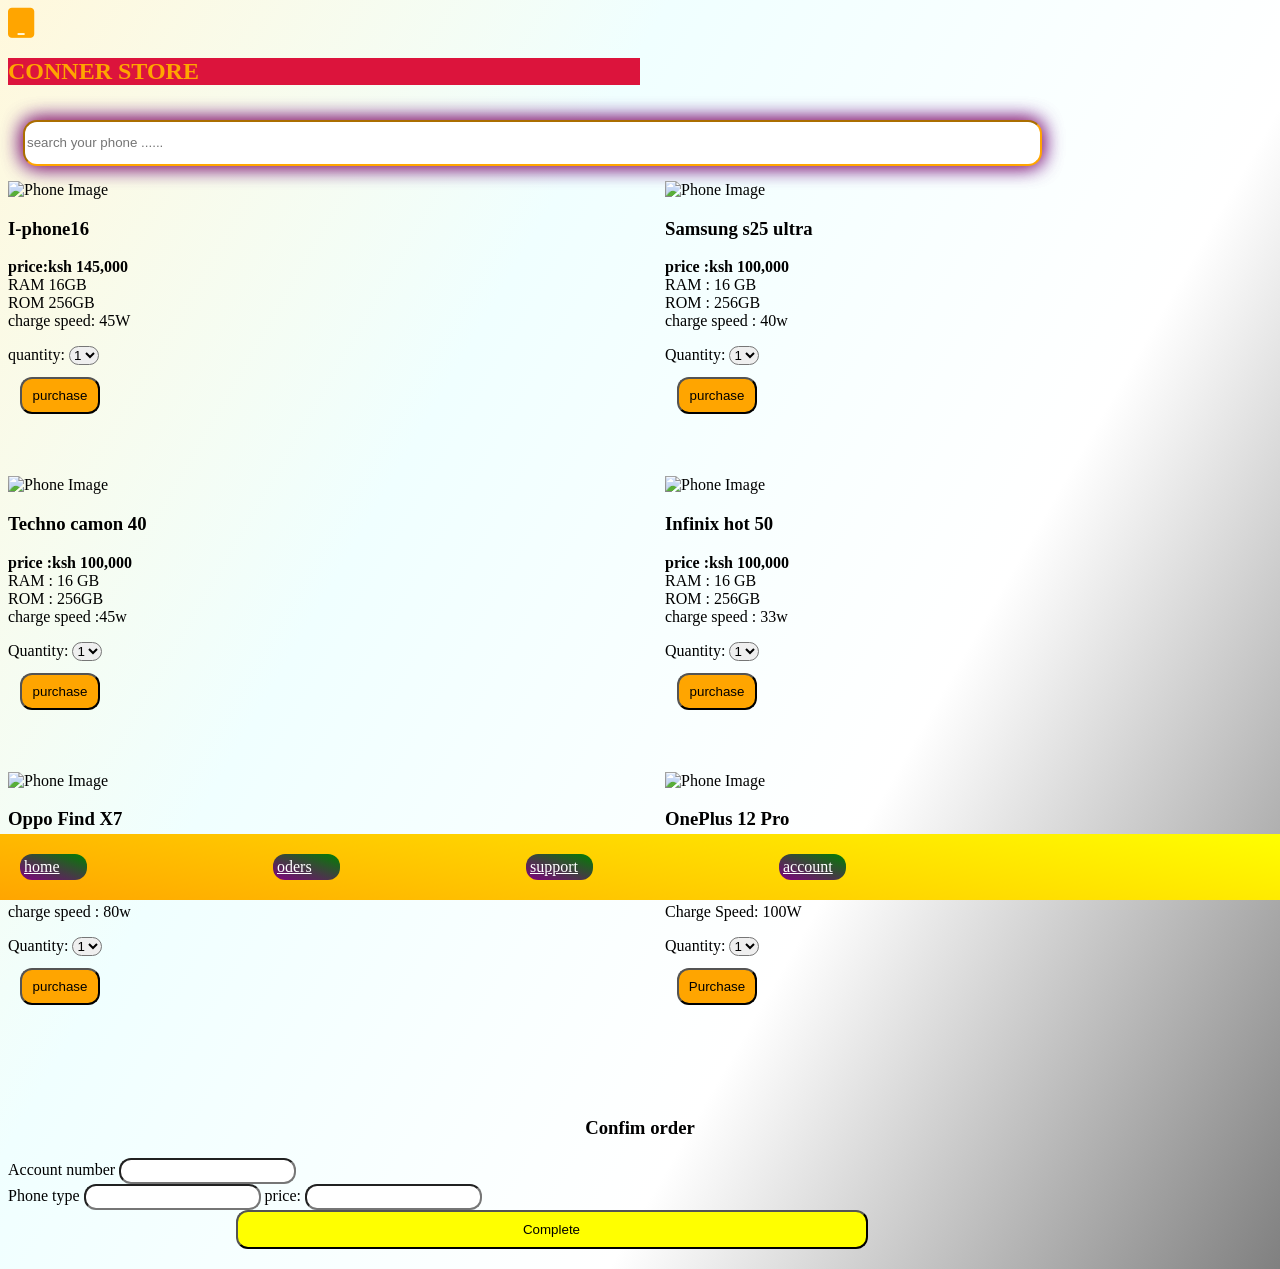
==== index.html @ 5c9e72a5 "Rename commercial.html to index.html" ====
<!DOCTYPE html>

<html>
<head>
  <title>commercial</title>
  <meta http-equiv="CONTENT-TYPE" content="text/html; charset=UTF-8">
  <title>Hello, World!</title>
  <link rel="stylesheet" href="commercial.css">
  <link rel="stylesheet" href="https://cdnjs.cloudflare.com/ajax/libs/font-awesome/6.4.0/css/all.min.css">
  

<body>
  <nav>
    <li class="navigation">
      <a class="nav-item" href="commercial.html">home</a>
      <a class="nav-item" href="oders.html">oders</a>
      <a class="nav-item" href="support.html">support</a>
      <a class="nav-item" href="account.html">account</a>
    </li>
  </nav>
  
  <i class="fas fa-tablet "></i>
  <h2 id="tittle">CONNER STORE</h2>
    
</head>
  <input type="text" id="search" onkeyup="searchphone()" placeholder="search your phone ......">
  <p id="noresults"> no results founds ...</p>
  <main>
    <div id="iphone" class="phone-card">
    <img src="https://gallery.yopriceville.com/var/resizes/Free-Clipart-Pictures/Hi-Tech-PNG/Black_Phone_Transparent_PNG_Clip_Art_Image.png?m=1629832419"
     alt="Phone Image"
     width="50">
      <h3>I-phone16</h3>
      <p><b>price:ksh 145,000</b>
        <br>
        RAM 16GB
        <br>
        ROM 256GB
        <br>
        charge speed: 45W
        <br>
      </p>
      <label for="iphone"> quantity:
        <select onchange="updatetotal()">
          <option value="1">1</option>
          <option value="1">2</option>
          <option value="3"> 3</option>
        </select>
      </label>
      <br>
        
      <button id="iphonebtn" onclick="buy('iphone')"> purchase</button>
    </div>
    <div id="samsung" class="phone-card">
      <img src="https://gallery.yopriceville.com/var/resizes/Free-Clipart-Pictures/Hi-Tech-PNG/Black_Phone_Transparent_PNG_Clip_Art_Image.png?m=1629832419"
     alt="Phone Image"
     width="50">
      <p>
        <h3>
        Samsung s25 ultra
          </h3>
        <b>price :ksh 100,000</b>
        <br>
        RAM : 16 GB 
        <br>
        ROM : 256GB 
        <br>
        charge speed : 40w
      </p>
      <label for="samsung"> Quantity:
      <select onchange="updatetotal()"> 
        <option value="1">1</option>
        <option value="2">2</option>
        <option value="3">3</option>
      </select>
      </label>
      <br>
      <button id="samsungbtn" onclick="buy('samsung')">purchase</button>
    </div>
    
    <div id="tecno" class="phone-card">
      <img src="https://gallery.yopriceville.com/var/resizes/Free-Clipart-Pictures/Hi-Tech-PNG/Black_Phone_Transparent_PNG_Clip_Art_Image.png?m=1629832419"
     alt="Phone Image"
     width="50">
      <p>
        <h3>
        Techno camon 40
          </h3>
        <b>price :ksh 100,000</b>
        <br>
        RAM : 16 GB 
        <br>
        ROM : 256GB 
        <br>
        charge speed :45w
      </p>
      <label for="tecno"> Quantity:
      <select onchange="updatetotal()"> 
        <option value="1">1</option>
        <option value="2">2</option>
        <option value="3">3</option>
      </select>
      </label>
      <br>
      <button id="tecnobtn" onclick="buy('techno')">purchase</button>
    </div>
    
    <div id="infinix" class="phone-card">
      <img src="https://gallery.yopriceville.com/var/resizes/Free-Clipart-Pictures/Hi-Tech-PNG/Black_Phone_Transparent_PNG_Clip_Art_Image.png?m=1629832419"
     alt="Phone Image"
     width="50">
      <p>
        <h3>
        Infinix hot 50
          </h3>
        <b>price :ksh 100,000</b>
        <br>
        RAM : 16 GB 
        <br>
        ROM : 256GB 
        <br>
        charge speed : 33w
      </p>
      <label for="infinix"> Quantity:
      <select onchange="updatetotal()"> 
        <option value="1">1</option>
        <option value="2">2</option>
        <option value="3">3</option>
      </select>
      </label>
      <br>
      <button id="infinixbtn" onclick="buy('ifinix')">purchase</button>
     </div>
      <div id="oppo" class="phone-card">
        
  <img src="https://gallery.yopriceville.com/var/resizes/Free-Clipart-Pictures/Hi-Tech-PNG/Black_Phone_Transparent_PNG_Clip_Art_Image.png?m=1629832419"
   alt="Phone Image" width="50">
  <p>
    <h3>Oppo Find X7</h3>
    <b>price :ksh 80,000</b><br>
    RAM : 12 GB <br>
    ROM : 256GB <br>
    charge speed : 80w
  </p>
  <label for="oppo"> Quantity:
    <select onchange="updatetotal()"> 
      <option value="1">1</option>
      <option value="2">2</option>
      <option value="3">3</option>
    </select>
  </label>
  <br>
  <button id="oppobtn" onclick="buy('oppo')">purchase</button>

    </div>
    <div id="oneplus" class="phone-card">
  <img src="https://gallery.yopriceville.com/var/resizes/Free-Clipart-Pictures/Hi-Tech-PNG/Black_Phone_Transparent_PNG_Clip_Art_Image.png?m=1629832419"
   alt="Phone Image" width="50">
  <h3>OnePlus 12 Pro</h3>
  <p>
    <b>Price: Ksh 95,000</b><br>
    RAM: 16GB <br>
    ROM: 512GB <br>
    Charge Speed: 100W
  </p>
  <label for="oneplus">Quantity:
    <select onchange="updatetotal()"> 
      <option value="1">1</option>
      <option value="2">2</option>
      <option value="3">3</option>
    </select>
  </label>
  <br>
  <button id="oneplusbtn" onclick="buy('oneplus')">Purchase</button>
</div>
  </main>
  <form  id="oder-form"  onsubmit="return validateform(event)" action="#" method="POST">
    
    <button id="cancel" onclick="closeform()">x</button>
    <h3 id="paymthd"> Payment method</h3>
    <label for="formphone"> 
      <p id="formphone"> </p>
      
    </label>   
    <label for="formprice"> 
      <p id="formprice"></p>
    </label>    
      <label> 
        Choose payment method :
        <select id="bankoptn">
          <option value="kcb"> KCB bank</option>
          <option value="Equity"> Equity Bank</option>
          <option value="mpesa"> Mpesa</option>
        </select>
      </label>
    <br>
    <label >Enter account/phone number :
      <input id="number" type="number" name="accnumber"minlength="10" placeholder="acc/phone number">
      <br>
      <button type="submit" onclick="cost()" id="pay" value="complete pay" > complete pay 
        </button>
    </label>
    </form>
  
  <div id="con8f"> 
    <h3 id="cmd"> Confim order </h3>
    <label for="conf-number"> Account number 
    <input type="number" id="conf-number" readonly="">
      </label>
    <br>
    <label for="phone-type" >Phone type
      <input type="text" id="phone-type" readonly="">
      
    </label>
    <label for="conf-price"> price:
      <input type="number" id="phone-price" readonly=""> 
    </label>
    <button type="submit" id="conf-purchase" onclick="submitpay()">
      Complete 
    </button>
  </div>
</body>
<script src="commercial.js"></script>
</html>
---- commercial.css ----
nav{
  background: linear-gradient(190deg,yellow, orange) ;
  padding: 20px;
  position : fixed;
  bottom: 0;
  right: 0;
  left: 0;
   
  
}
body {
  background: linear-gradient(300deg,grey, white, azure, cornsilk);
}
.navigation {
  display: flex;
  gap: 15%;
}
.nav-item {
  background: linear-gradient(200deg,green, purple);
  padding: 4px;
  width: 59px;
  border-radius: 12px;
  color: white;
}
#tittle {
  align-text : center;
  color:orange;
  background-color: crimson;
  width : 50%;
}
.fa-tablet {
  color: orange;
  font-size: 30px;
  text-align: center;
}
#iphonebtn, #samsungbtn, #tecnobtn, #infinixbtn,
 #oppobtn, #oneplusbtn{
  background-color: orange;
  width: 80px;
  padding: 9px;
  border-radius: 12px;
  margin: 12px;
}
main {
  display: grid;
  grid-template-columns: repeat(2, 2fr);
  gap: 50px;
  margin-bottom: 100px;
}
#search {
  width : 80%;
  margin: 15px;
  border-radius: 14px;
  position : static;
  top: 1;
  right: 1;
  height:  40px;
  border-color: orange;
  box-shadow: 0 0 20px rgba(200, 0, 0, 0.8),
  0 0 20px rgba(0, 0 ,300, 0.8);
  
}
#noresults {
  color: red;
  display: none;
}
#oder-form {
  background : rgba(255,200,50,0.9);
  display: flex;
  flex-direction: row ;
  width: 60%;
  height: 50%;
  padding: 40px ;
  margin-left: 6%; margin-right: 1%;
  margin-top: 20px;
  display:  none;
  border-radius: 16px;
  align-items: center;
  justify-content: center;
  color: fuchsia;
  
  margin-bottom: auto;
  position: fixed;
  top: 0; left: 0;
  box-shadow: 0 0 15px rgba(225, 0, 0, 0.8),
  0 0 30px rgba(0, 0, 225, 0.8);
}
  .showform {
    
  display:  block;
  animation:  neonswing 0.5s ease forwards ;
  }
@keyframes neonswing {
  0% {
    opacity: 0;
    transform: translateY(-90px) rotate(-9deg) scale(0.95);
  }
  25% {
    opacity: 0.7;
    transform: translateY(-40px) rotate(6deg) scale(1.02);
  }
  50%{
    opacity: 1;
    transform: translateY(30px) rotate(12deg) scale(1.02);
    
    
  }
  70%{
    transform: translateY(-14px) rotate(-12deg) scale(0.99);
    
    
  }
  85% {
    transform: translateY(20px) rotate(11deg) scale(1.01);
    
  }
  100% {
    opacity: 1; 
    transform: translateY(0) rotate(0deg) scale(1);
    
    
  }
}

#bankoptn, select {
  border-radius: 15px;
}
#cancel {
  width: 10px;
  background-color: red;
  border: 2px solid  grey;
  text-align: center;
  position:  absolute;
  right: 0;
  top: 0;
}

#number {
  margin-left: 60px;
  border-radius: 12px;
  padding:  3%;
  
}
#pay {
  margin-left: 25%;
  margin-top: 10px;
  width: 50%;
  padding: 5px;
  color: gold;
  background: 0 0 linear-gradient(369deg, green, white);
  font-style: 12deg;
  border-radius: 13px;
  box-shadow: 0 0 15px rgba( 255, 0,0 ,0.6),
  0 0 17px rgba(255, 0,0 ,0.6);
  
}
label  {
  font-family:  serif;
}
#paymthd {
  color: white;
  font-size: 21px;
  background:  linear-gradient(190deg, blue, green);
  text-align: center;
  font-family:  times;
}
#cmd {
  text-align:  center;
}
#conf {
  margin-bottom: 100px;
  align-items:  center;
  border: solid 3px green;
  display: none;
  gap: 20px;
  background: linear-gradient(120deg, black, grey,);
  color: whitesmoke;
}
#conf-purchase {
  width: 50%;
  margin-left: 18%;
  background-color: yellow;
  border-radius: 12px;
  padding: 10px;
  margin-bottom: 12px;
}
#phone-price, #conf-number, #phone-type {
  border-radius : 12px;
  height: 20px;
}
#formprice , #formphone {
  background:  blue;
  color : white;
}
#profile-pic {
  background-color: red;
  height: 200px;
  width: 200px;
  border-radius: 50%;
}
#userbtn, #cnabout {
  background-color: yellow;
  padding: 10px;
  margin: 12px;
  border-radius: 12px;
}
textarea {
  width: 300px;
  height: 100px;
  margin: 19px;
}
#appfriends {
  display: flex;
  color:green;
  background-color: palegoldenrod;
  border-radius:  12px;
  gap: 20%;
  font-size: 25px;
  box-shadow: 0 0 20px rgba(200, 0, 0, 0.8),
  0 0 20px rgba(0, 0 ,300, 0.8);
}
#username {
  font-family: serif;
  font-size: 23px;
  
}
#wrongusername {
  background-color: skyblue;
  width: fit-content;
  margin: 0 auto;
  padding: 15px;
  display: none;
  text-align: center;
  color: red;
  position: fixed;
  top: 0; left: 50%;
  transform: translateX(-50%);
}
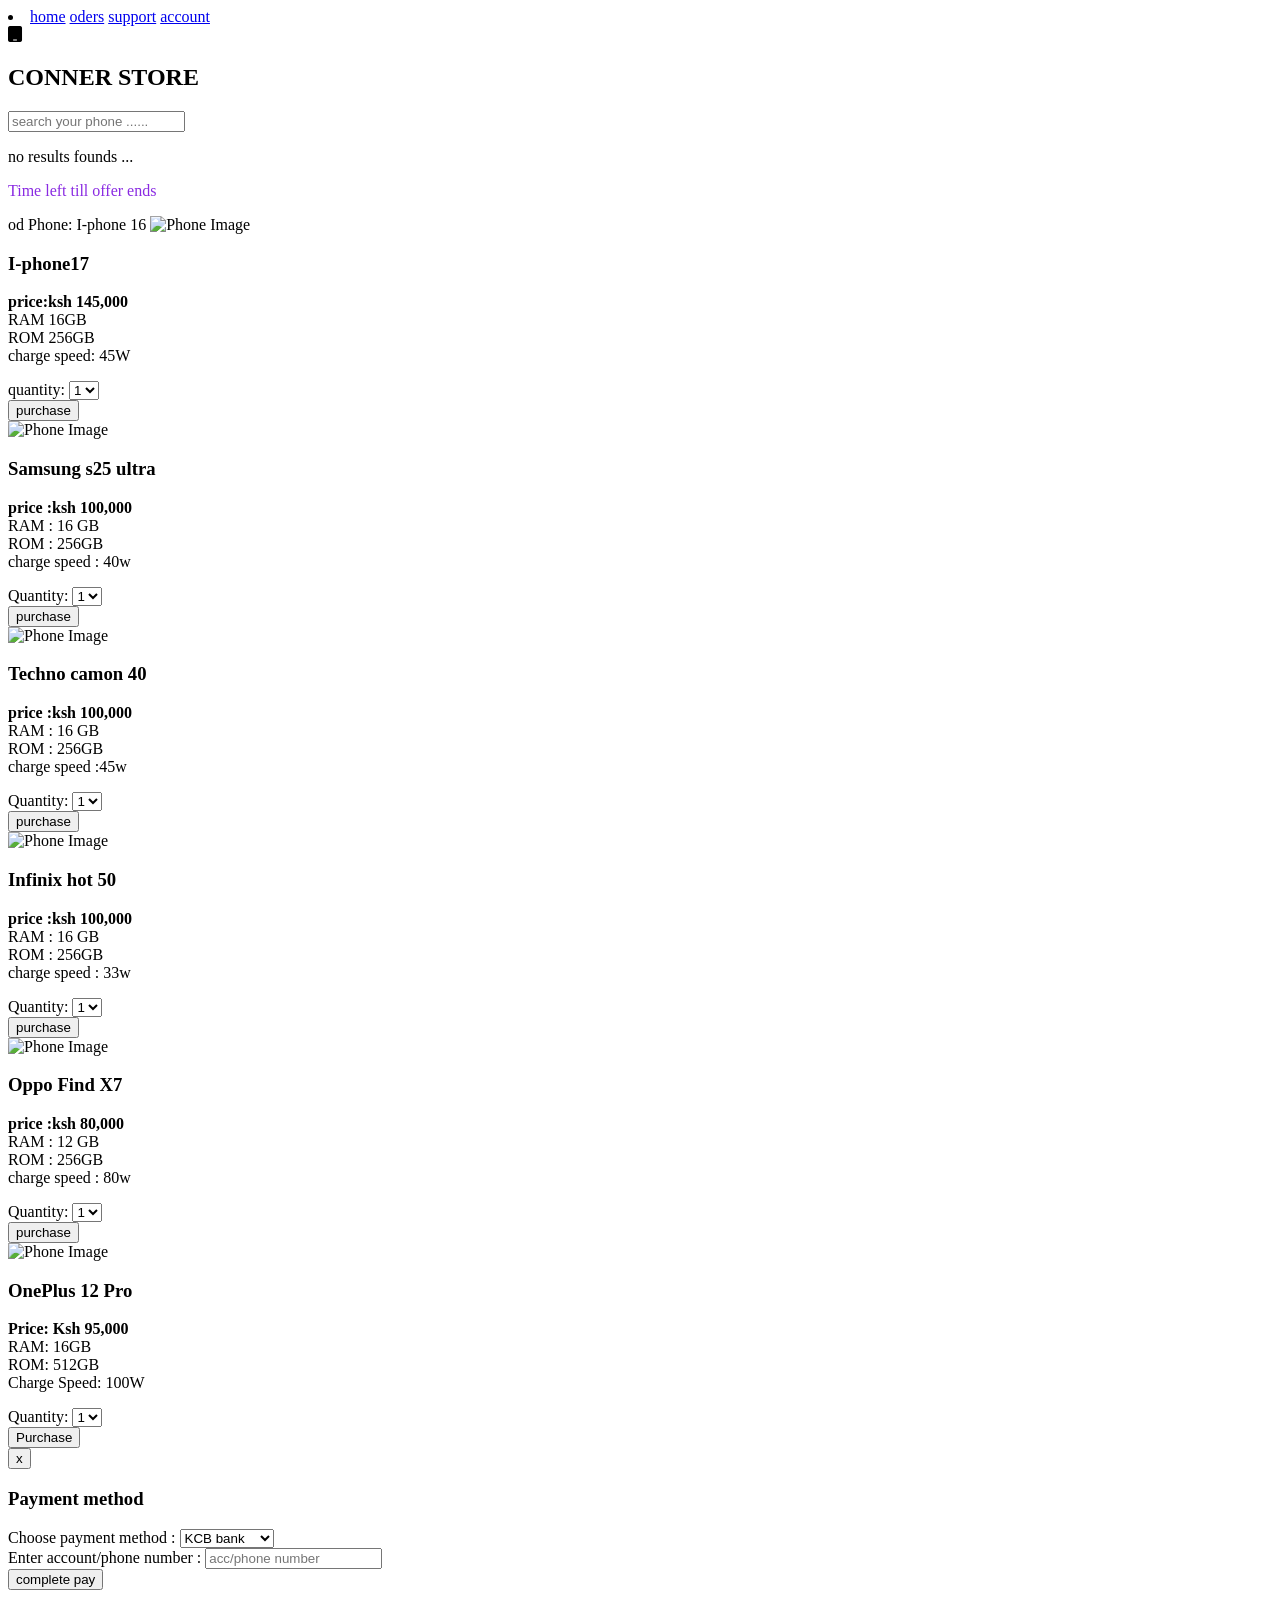
==== commit 206f8245: "Refactor index.html with updates and improvements Updated stylesheets, modified navigation links, an" ====
--- a/index.html
+++ b/index.html
@@ -5,14 +5,15 @@
   <title>commercial</title>
   <meta http-equiv="CONTENT-TYPE" content="text/html; charset=UTF-8">
   <title>Hello, World!</title>
-  <link rel="stylesheet" href="commercial.css">
+  <link rel="stylesheet" href="style.css">
+  <link rel="stylesheet" href="animation.css">
   <link rel="stylesheet" href="https://cdnjs.cloudflare.com/ajax/libs/font-awesome/6.4.0/css/all.min.css">
   
 
 <body>
   <nav>
     <li class="navigation">
-      <a class="nav-item" href="commercial.html">home</a>
+      <a class="nav-item" href="index.html">home</a>
       <a class="nav-item" href="oders.html">oders</a>
       <a class="nav-item" href="support.html">support</a>
       <a class="nav-item" href="account.html">account</a>
@@ -20,17 +21,21 @@
   </nav>
   
   <i class="fas fa-tablet "></i>
-  <h2 id="tittle">CONNER STORE</h2>
+  <h2 id="tittle" class="slide">CONNER STORE</h2>
     
 </head>
-  <input type="text" id="search" onkeyup="searchphone()" placeholder="search your phone ......">
+  <input type="text" class="pop" id="search" onkeyup="searchphone()" placeholder="search your phone ......">
   <p id="noresults"> no results founds ...</p>
+  <p style=" 
+  color: blueviolet;"> Time left till offer ends </p>
+  <div id="countdown"></div>
   <main>
-    <div id="iphone" class="phone-card">
-    <img src="https://gallery.yopriceville.com/var/resizes/Free-Clipart-Pictures/Hi-Tech-PNG/Black_Phone_Transparent_PNG_Clip_Art_Image.png?m=1629832419"
+    <div id="iphone" class="phone-card">od
+    Phone: I-phone 16
+    <img src="iphone.jpg"
      alt="Phone Image"
-     width="50">
-      <h3>I-phone16</h3>
+     width="300">
+      <h3>I-phone17</h3>
       <p><b>price:ksh 145,000</b>
         <br>
         RAM 16GB
@@ -52,9 +57,9 @@
       <button id="iphonebtn" onclick="buy('iphone')"> purchase</button>
     </div>
     <div id="samsung" class="phone-card">
-      <img src="https://gallery.yopriceville.com/var/resizes/Free-Clipart-Pictures/Hi-Tech-PNG/Black_Phone_Transparent_PNG_Clip_Art_Image.png?m=1629832419"
+      <img src="samsung.jpg"
      alt="Phone Image"
-     width="50">
+     width="300">
       <p>
         <h3>
         Samsung s25 ultra
@@ -79,9 +84,9 @@
     </div>
     
     <div id="tecno" class="phone-card">
-      <img src="https://gallery.yopriceville.com/var/resizes/Free-Clipart-Pictures/Hi-Tech-PNG/Black_Phone_Transparent_PNG_Clip_Art_Image.png?m=1629832419"
+      <img src="tecnojpg.jpg"
      alt="Phone Image"
-     width="50">
+     width="300">
       <p>
         <h3>
         Techno camon 40
@@ -106,9 +111,9 @@
     </div>
     
     <div id="infinix" class="phone-card">
-      <img src="https://gallery.yopriceville.com/var/resizes/Free-Clipart-Pictures/Hi-Tech-PNG/Black_Phone_Transparent_PNG_Clip_Art_Image.png?m=1629832419"
+      <img src="infinix.jpg"
      alt="Phone Image"
-     width="50">
+     width="300">
       <p>
         <h3>
         Infinix hot 50
@@ -133,8 +138,8 @@
      </div>
       <div id="oppo" class="phone-card">
         
-  <img src="https://gallery.yopriceville.com/var/resizes/Free-Clipart-Pictures/Hi-Tech-PNG/Black_Phone_Transparent_PNG_Clip_Art_Image.png?m=1629832419"
-   alt="Phone Image" width="50">
+  <img src="oppo.jpg"
+   alt="Phone Image" width="300">
   <p>
     <h3>Oppo Find X7</h3>
     <b>price :ksh 80,000</b><br>
@@ -154,8 +159,8 @@
 
     </div>
     <div id="oneplus" class="phone-card">
-  <img src="https://gallery.yopriceville.com/var/resizes/Free-Clipart-Pictures/Hi-Tech-PNG/Black_Phone_Transparent_PNG_Clip_Art_Image.png?m=1629832419"
-   alt="Phone Image" width="50">
+  <img src="onepllus.jpg"
+   alt="Phone Image" width="300">
   <h3>OnePlus 12 Pro</h3>
   <p>
     <b>Price: Ksh 95,000</b><br>
@@ -174,7 +179,8 @@
   <button id="oneplusbtn" onclick="buy('oneplus')">Purchase</button>
 </div>
   </main>
-  <form  id="oder-form"  onsubmit="return validateform(event)" action="#" method="POST">
+  <form  id="oder-form"  onsubmit="return validateform(event)" action="oders.html"
+  target="_blank" method="GET">
     
     <button id="cancel" onclick="closeform()">x</button>
     <h3 id="paymthd"> Payment method</h3>
@@ -201,24 +207,112 @@
         </button>
     </label>
     </form>
-  
-  <div id="con8f"> 
-    <h3 id="cmd"> Confim order </h3>
-    <label for="conf-number"> Account number 
-    <input type="number" id="conf-number" readonly="">
-      </label>
-    <br>
-    <label for="phone-type" >Phone type
-      <input type="text" id="phone-type" readonly="">
-      
-    </label>
-    <label for="conf-price"> price:
-      <input type="number" id="phone-price" readonly=""> 
-    </label>
-    <button type="submit" id="conf-purchase" onclick="submitpay()">
-      Complete 
-    </button>
+  <div id="countdown">
+
   </div>
+
+ 
+  <script>
+    
+  </script>
+
+
 </body>
-<script src="commercial.js"></script>
+  <script>
+    function searchphone() {
+    let input = document.getElementById('search').value.toLowerCase();
+    let phones = document.getElementsByClassName("phone-card");
+    let found = 0;
+    
+    for (let i = 0 ; i<phones.length; i++) {
+        let name = phones[i].getElementsByTagName('h3')[0].textContent.toLowerCase();
+        if (name.includes(input)) {
+            phones[i].style.display = "block";
+            found++;
+        } else {
+            phones[i].style.display = "none";
+        }
+    }
+    if (found === 0 ) {
+        document.getElementById('noresults').style.display = "block";
+        found++;
+        
+    } else {
+        document.getElementById("noresults").style.display = "none";
+    }
+}
+
+// oder button
+function buy(phone) {
+    document.getElementById('oder-form').style.display = "grid";
+    const form = document.getElementById('oder-form');
+    form.classList.add('showform');
+    
+    //change prices per phone 
+    let selectedphone = "";
+    let selectedprice = 0;
+    switch (phone) {
+        case "iphone":
+           selectedphone = "I-phone 16"
+            selectedprice = 145000;
+            break ;
+        case "samsung":
+             selectedphone = "samsung s25 ultra";
+             selectedprice = 100000;
+             break;
+        case "techno":
+             selectedphone = "Tecno camon 40 ";
+             selectedprice = 100000;
+             break;
+        case "infinix":
+             selectedphone = "infinix hot 50";
+             selectedprice = 100000;
+             break;
+        case "oppo":
+             selectedphone = "oppo find X7";
+             selectedprice = 800000;
+             break;
+        case "oneplus":
+             selectedphone = " one plus 12pro";
+             selectedprice = 95000;
+             break;
+        default :
+             selectedphone = "unknown";
+             selectedprice = 0;
+             break;
+        
+        
+    }
+    
+document.getElementById('formprice').textContent = "Price: Ksh " + selectedprice;
+document.getElementById('formphone').textContent = "Phone: " + selectedphone;
+}
+//dropdown price change 
+
+
+
+//hide 
+function closeform() {
+    document.getElementById("oder-form").style.display = "none";
+    
+}
+function validateform(e){
+    
+    const accnumber = document.getElementById('number').value;
+    const  cmf = document.getElementById('conf');
+    
+    if (accnumber.length === 10 ) {
+        alert('paymt'+ {accnumber});
+       // document.getElementById('conf').style.display = "flex";
+        return true;
+        
+    } else {
+        alert('th');
+        return false;
+        
+    }
+    
+}
+  </script>
+<script src="script.js"  ></script>
 </html>
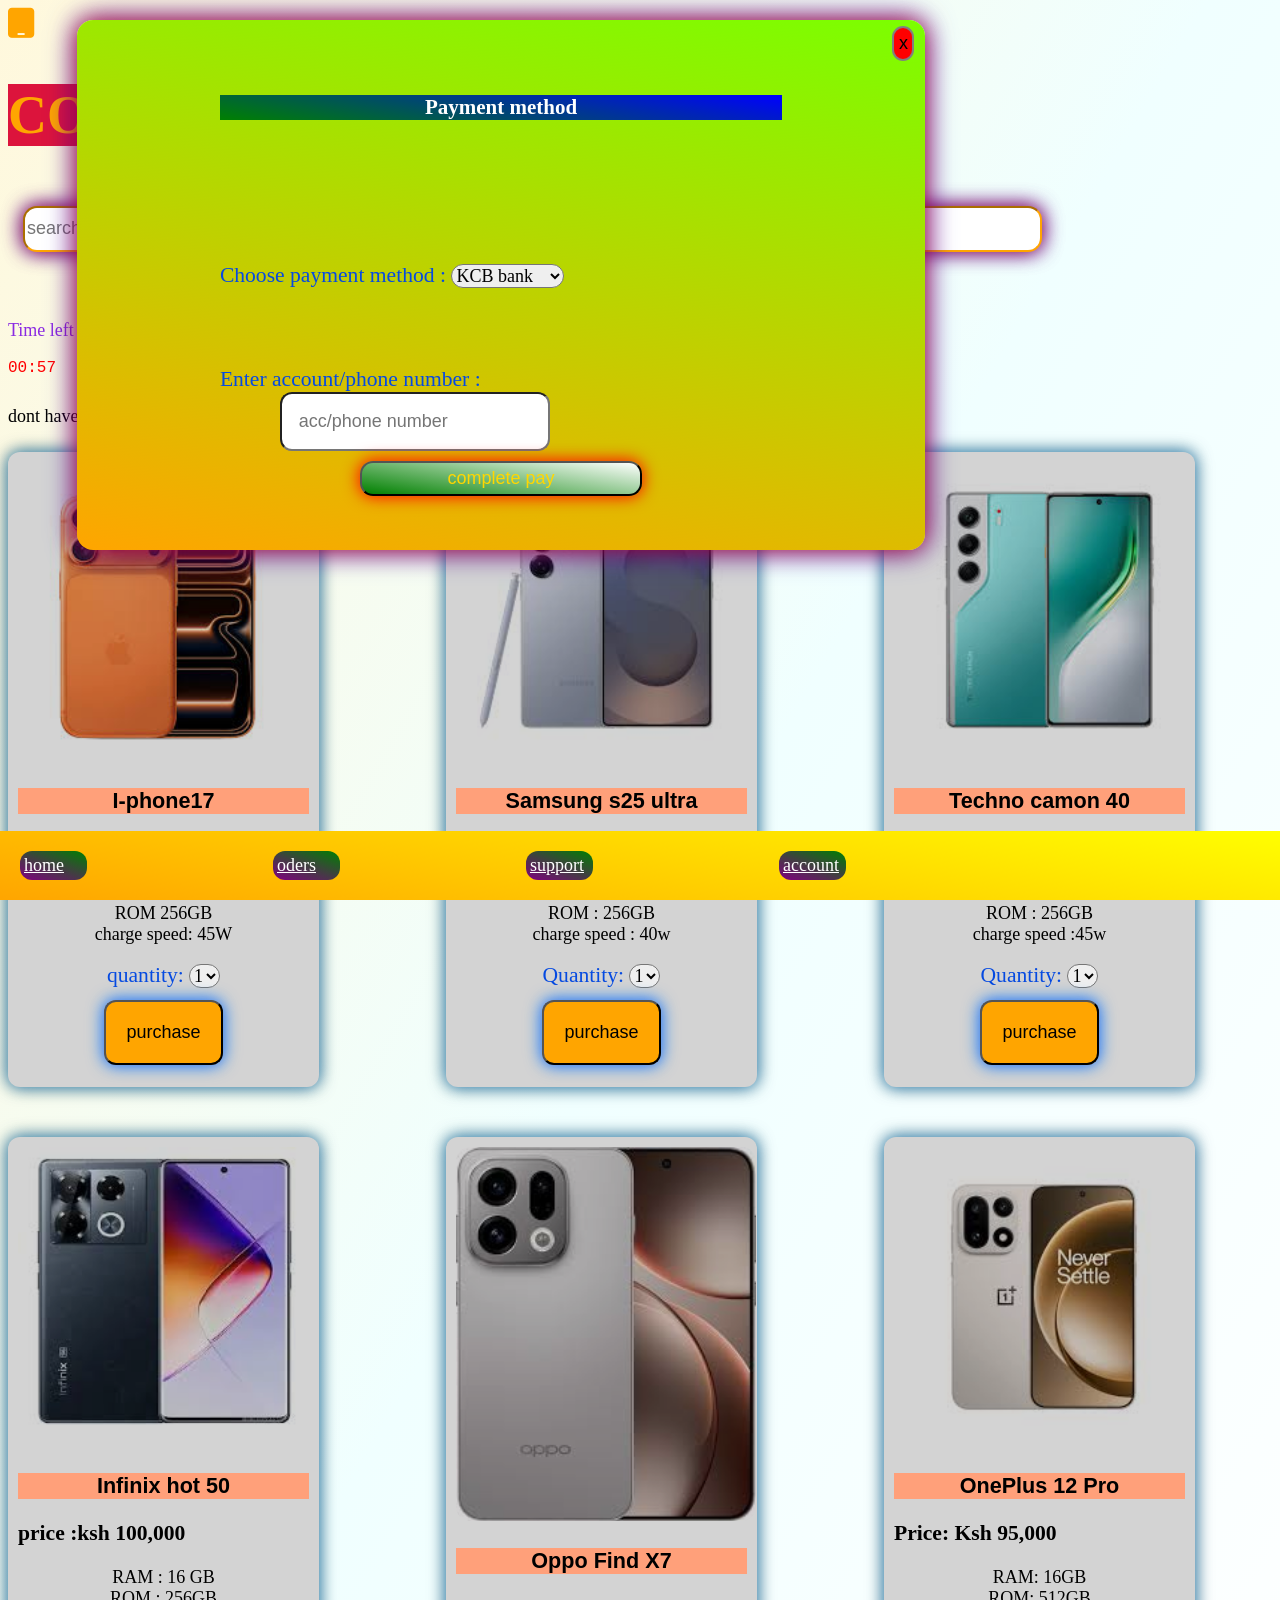
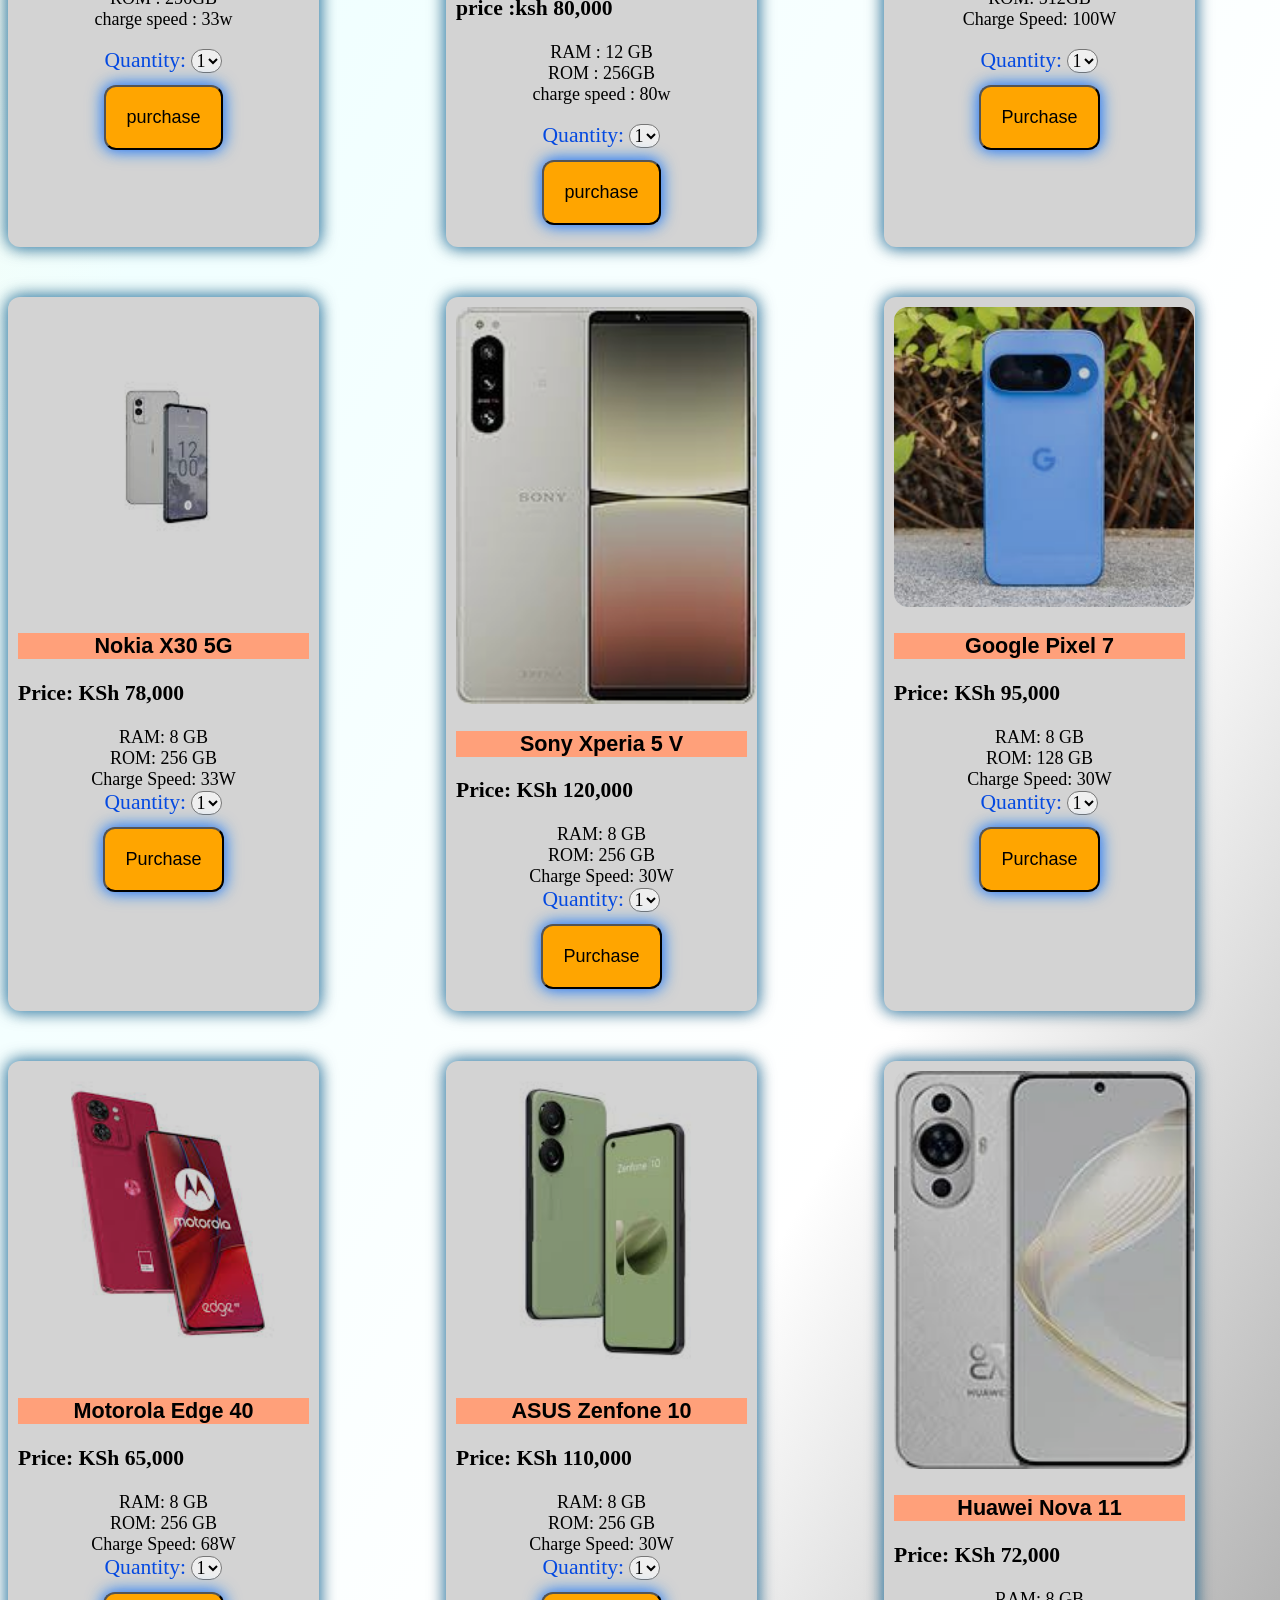
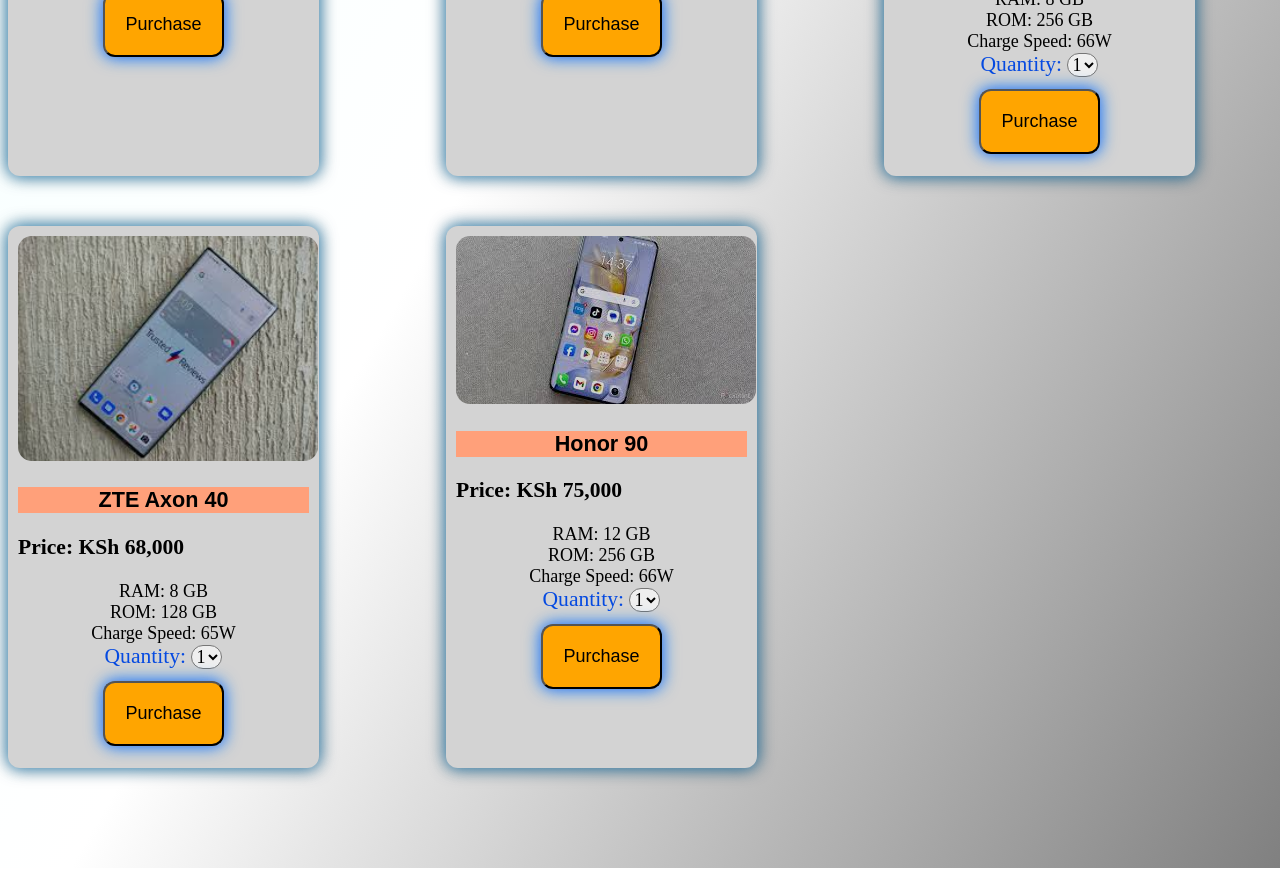
==== commit ce426744: "Add files via upload" ====
--- a/index.html
+++ b/index.html
@@ -1,318 +1,525 @@
-<!DOCTYPE html>
-
-<html>
-<head>
-  <title>commercial</title>
-  <meta http-equiv="CONTENT-TYPE" content="text/html; charset=UTF-8">
-  <title>Hello, World!</title>
-  <link rel="stylesheet" href="style.css">
-  <link rel="stylesheet" href="animation.css">
-  <link rel="stylesheet" href="https://cdnjs.cloudflare.com/ajax/libs/font-awesome/6.4.0/css/all.min.css">
-  
-
-<body>
-  <nav>
-    <li class="navigation">
-      <a class="nav-item" href="index.html">home</a>
-      <a class="nav-item" href="oders.html">oders</a>
-      <a class="nav-item" href="support.html">support</a>
-      <a class="nav-item" href="account.html">account</a>
-    </li>
-  </nav>
-  
-  <i class="fas fa-tablet "></i>
-  <h2 id="tittle" class="slide">CONNER STORE</h2>
-    
-</head>
-  <input type="text" class="pop" id="search" onkeyup="searchphone()" placeholder="search your phone ......">
-  <p id="noresults"> no results founds ...</p>
-  <p style=" 
-  color: blueviolet;"> Time left till offer ends </p>
-  <div id="countdown"></div>
-  <main>
-    <div id="iphone" class="phone-card">od
-    Phone: I-phone 16
-    <img src="iphone.jpg"
-     alt="Phone Image"
-     width="300">
-      <h3>I-phone17</h3>
-      <p><b>price:ksh 145,000</b>
-        <br>
-        RAM 16GB
-        <br>
-        ROM 256GB
-        <br>
-        charge speed: 45W
-        <br>
-      </p>
-      <label for="iphone"> quantity:
-        <select onchange="updatetotal()">
-          <option value="1">1</option>
-          <option value="1">2</option>
-          <option value="3"> 3</option>
-        </select>
-      </label>
-      <br>
-        
-      <button id="iphonebtn" onclick="buy('iphone')"> purchase</button>
-    </div>
-    <div id="samsung" class="phone-card">
-      <img src="samsung.jpg"
-     alt="Phone Image"
-     width="300">
-      <p>
-        <h3>
-        Samsung s25 ultra
-          </h3>
-        <b>price :ksh 100,000</b>
-        <br>
-        RAM : 16 GB 
-        <br>
-        ROM : 256GB 
-        <br>
-        charge speed : 40w
-      </p>
-      <label for="samsung"> Quantity:
-      <select onchange="updatetotal()"> 
-        <option value="1">1</option>
-        <option value="2">2</option>
-        <option value="3">3</option>
-      </select>
-      </label>
-      <br>
-      <button id="samsungbtn" onclick="buy('samsung')">purchase</button>
-    </div>
-    
-    <div id="tecno" class="phone-card">
-      <img src="tecnojpg.jpg"
-     alt="Phone Image"
-     width="300">
-      <p>
-        <h3>
-        Techno camon 40
-          </h3>
-        <b>price :ksh 100,000</b>
-        <br>
-        RAM : 16 GB 
-        <br>
-        ROM : 256GB 
-        <br>
-        charge speed :45w
-      </p>
-      <label for="tecno"> Quantity:
-      <select onchange="updatetotal()"> 
-        <option value="1">1</option>
-        <option value="2">2</option>
-        <option value="3">3</option>
-      </select>
-      </label>
-      <br>
-      <button id="tecnobtn" onclick="buy('techno')">purchase</button>
-    </div>
-    
-    <div id="infinix" class="phone-card">
-      <img src="infinix.jpg"
-     alt="Phone Image"
-     width="300">
-      <p>
-        <h3>
-        Infinix hot 50
-          </h3>
-        <b>price :ksh 100,000</b>
-        <br>
-        RAM : 16 GB 
-        <br>
-        ROM : 256GB 
-        <br>
-        charge speed : 33w
-      </p>
-      <label for="infinix"> Quantity:
-      <select onchange="updatetotal()"> 
-        <option value="1">1</option>
-        <option value="2">2</option>
-        <option value="3">3</option>
-      </select>
-      </label>
-      <br>
-      <button id="infinixbtn" onclick="buy('ifinix')">purchase</button>
-     </div>
-      <div id="oppo" class="phone-card">
-        
-  <img src="oppo.jpg"
-   alt="Phone Image" width="300">
-  <p>
-    <h3>Oppo Find X7</h3>
-    <b>price :ksh 80,000</b><br>
-    RAM : 12 GB <br>
-    ROM : 256GB <br>
-    charge speed : 80w
-  </p>
-  <label for="oppo"> Quantity:
-    <select onchange="updatetotal()"> 
-      <option value="1">1</option>
-      <option value="2">2</option>
-      <option value="3">3</option>
-    </select>
-  </label>
-  <br>
-  <button id="oppobtn" onclick="buy('oppo')">purchase</button>
-
-    </div>
-    <div id="oneplus" class="phone-card">
-  <img src="onepllus.jpg"
-   alt="Phone Image" width="300">
-  <h3>OnePlus 12 Pro</h3>
-  <p>
-    <b>Price: Ksh 95,000</b><br>
-    RAM: 16GB <br>
-    ROM: 512GB <br>
-    Charge Speed: 100W
-  </p>
-  <label for="oneplus">Quantity:
-    <select onchange="updatetotal()"> 
-      <option value="1">1</option>
-      <option value="2">2</option>
-      <option value="3">3</option>
-    </select>
-  </label>
-  <br>
-  <button id="oneplusbtn" onclick="buy('oneplus')">Purchase</button>
-</div>
-  </main>
-  <form  id="oder-form"  onsubmit="return validateform(event)" action="oders.html"
-  target="_blank" method="GET">
-    
-    <button id="cancel" onclick="closeform()">x</button>
-    <h3 id="paymthd"> Payment method</h3>
-    <label for="formphone"> 
-      <p id="formphone"> </p>
-      
-    </label>   
-    <label for="formprice"> 
-      <p id="formprice"></p>
-    </label>    
-      <label> 
-        Choose payment method :
-        <select id="bankoptn">
-          <option value="kcb"> KCB bank</option>
-          <option value="Equity"> Equity Bank</option>
-          <option value="mpesa"> Mpesa</option>
-        </select>
-      </label>
-    <br>
-    <label >Enter account/phone number :
-      <input id="number" type="number" name="accnumber"minlength="10" placeholder="acc/phone number">
-      <br>
-      <button type="submit" onclick="cost()" id="pay" value="complete pay" > complete pay 
-        </button>
-    </label>
-    </form>
-  <div id="countdown">
-
-  </div>
-
- 
-  <script>
-    
-  </script>
-
-
-</body>
-  <script>
-    function searchphone() {
-    let input = document.getElementById('search').value.toLowerCase();
-    let phones = document.getElementsByClassName("phone-card");
-    let found = 0;
-    
-    for (let i = 0 ; i<phones.length; i++) {
-        let name = phones[i].getElementsByTagName('h3')[0].textContent.toLowerCase();
-        if (name.includes(input)) {
-            phones[i].style.display = "block";
-            found++;
-        } else {
-            phones[i].style.display = "none";
-        }
-    }
-    if (found === 0 ) {
-        document.getElementById('noresults').style.display = "block";
-        found++;
-        
-    } else {
-        document.getElementById("noresults").style.display = "none";
-    }
-}
-
-// oder button
-function buy(phone) {
-    document.getElementById('oder-form').style.display = "grid";
-    const form = document.getElementById('oder-form');
-    form.classList.add('showform');
-    
-    //change prices per phone 
-    let selectedphone = "";
-    let selectedprice = 0;
-    switch (phone) {
-        case "iphone":
-           selectedphone = "I-phone 16"
-            selectedprice = 145000;
-            break ;
-        case "samsung":
-             selectedphone = "samsung s25 ultra";
-             selectedprice = 100000;
-             break;
-        case "techno":
-             selectedphone = "Tecno camon 40 ";
-             selectedprice = 100000;
-             break;
-        case "infinix":
-             selectedphone = "infinix hot 50";
-             selectedprice = 100000;
-             break;
-        case "oppo":
-             selectedphone = "oppo find X7";
-             selectedprice = 800000;
-             break;
-        case "oneplus":
-             selectedphone = " one plus 12pro";
-             selectedprice = 95000;
-             break;
-        default :
-             selectedphone = "unknown";
-             selectedprice = 0;
-             break;
-        
-        
-    }
-    
-document.getElementById('formprice').textContent = "Price: Ksh " + selectedprice;
-document.getElementById('formphone').textContent = "Phone: " + selectedphone;
-}
-//dropdown price change 
-
-
-
-//hide 
-function closeform() {
-    document.getElementById("oder-form").style.display = "none";
-    
-}
-function validateform(e){
-    
-    const accnumber = document.getElementById('number').value;
-    const  cmf = document.getElementById('conf');
-    
-    if (accnumber.length === 10 ) {
-        alert('paymt'+ {accnumber});
-       // document.getElementById('conf').style.display = "flex";
-        return true;
-        
-    } else {
-        alert('th');
-        return false;
-        
-    }
-    
-}
-  </script>
-<script src="script.js"  ></script>
-</html>
+<!DOCTYPE html>
+
+<html>
+<head>
+  <title>commercial</title>
+  <meta http-equiv="CONTENT-TYPE" content="text/html; charset=UTF-8">
+  <title>conner store</title>
+  <link rel="stylesheet" href="style.css">
+  <link rel="stylesheet" href="animation.css">
+  <link rel="stylesheet" href="icons.css">
+  <link rel="stylesheet" href="https://cdnjs.cloudflare.com/ajax/libs/font-awesome/6.4.0/css/all.min.css">
+  
+
+<body>
+  <nav>
+    <li class="navigation">
+      <a class="nav-item" href="index.html">home</a>
+      <a class="nav-item" href="oders.html">oders</a>
+      <a class="nav-item" href="support.html">support</a>
+      <a class="nav-item" href="account.html">account</a>
+    </li>
+  </nav>
+
+  <i class="fas fa-tablet "></i>
+  <h2 id="tittle" class="slide">CONNER STORE</h2>
+    
+</head>
+  <input type="text" class="pop" id="search" onkeyup="searchphone()" placeholder="search your phone ......">
+  <p id="noresults"> no results founds ...</p>
+  <p style=" 
+  color: blueviolet;"> Time left till offer ends </p>
+  <div id="countdown"></div>
+  <p style="margin-bottom: 25px;">
+  dont have an account <a href="login.html">sign </a>
+
+  </p>
+   <div class="loadingstart"></div>
+  <main>
+    
+
+    <div id="iphone" class="phone-card">
+    
+    <img src="iphone.jpg"
+     alt="Phone Image"
+     width="300">
+      <h3>I-phone17</h3>
+      <p><b>price:ksh 145,000</b>
+        <br>
+        RAM 16GB
+        <br>
+        ROM 256GB
+        <br>
+        charge speed: 45W
+        <br>
+      </p>
+      <label for="iphone"> quantity:
+        <select onchange="updatetotal()">
+          <option value="1">1</option>
+          <option value="1">2</option>
+          <option value="3"> 3</option>
+        </select>
+      </label>
+      <br>
+        
+      <button id="iphonebtn" onclick="buy('1')"> purchase</button>
+    </div>
+    <div id="samsung" class="phone-card">
+      <img src="samsung.jpg"
+     alt="Phone Image"
+     width="300">
+      <p>
+        <h3>
+        Samsung s25 ultra
+          </h3>
+        <b>price :ksh 100,000</b>
+        <br>
+        RAM : 16 GB 
+        <br>
+        ROM : 256GB 
+        <br>
+        charge speed : 40w
+      </p>
+      <label for="samsung"> Quantity:
+      <select onchange="updatetotal()"> 
+        <option value="1">1</option>
+        <option value="2">2</option>
+        <option value="3">3</option>
+      </select>
+      </label>
+      <br>
+      <button id="samsungbtn" onclick="buy('2')">purchase</button>
+    </div>
+    
+    <div id="tecno" class="phone-card">
+      <img src="tecnojpg.jpg"
+     alt="Phone Image"
+     width="300">
+      <p>
+        <h3>
+        Techno camon 40
+          </h3>
+        <b>price :ksh 100,000</b>
+        <br>
+        RAM : 16 GB 
+        <br>
+        ROM : 256GB 
+        <br>
+        charge speed :45w
+      </p>
+      <label for="tecno"> Quantity:
+      <select onchange="updatetotal()"> 
+        <option value="1">1</option>
+        <option value="2">2</option>
+        <option value="3">3</option>
+      </select>
+      </label>
+      <br>
+      <button id="tecnobtn" onclick="buy('3')">purchase</button>
+    </div>
+    
+    <div id="infinix" class="phone-card">
+      <img src="infinix.jpg"
+     alt="Phone Image"
+     width="300">
+      <p>
+        <h3>
+        Infinix hot 50
+          </h3>
+        <b>price :ksh 100,000</b>
+        <br>
+        RAM : 16 GB 
+        <br>
+        ROM : 256GB 
+        <br>
+        charge speed : 33w
+      </p>
+      <label for="infinix"> Quantity:
+      <select onchange="updatetotal()"> 
+        <option value="1">1</option>
+        <option value="2">2</option>
+        <option value="3">3</option>
+      </select>
+      </label>
+      <br>
+      <button id="infinixbtn" onclick="buy('4')">purchase</button>
+     </div>
+      <div id="oppo" class="phone-card">
+        
+  <img src="oppo.jpg"
+   alt="Phone Image" width="300">
+  <p>
+    <h3>Oppo Find X7</h3>
+    <b>price :ksh 80,000</b><br>
+    RAM : 12 GB <br>
+    ROM : 256GB <br>
+    charge speed : 80w
+  </p>
+  <label for="oppo"> Quantity:
+    <select onchange="updatetotal()"> 
+      <option value="1">1</option>
+      <option value="2">2</option>
+      <option value="3">3</option>
+    </select>
+  </label>
+  <br>
+  <button id="oppobtn" onclick="buy('5')">purchase</button>
+
+    </div>
+    <div id="oneplus" class="phone-card">
+  <img src="onepllus.jpg"
+   alt="Phone Image" width="300">
+  <h3>OnePlus 12 Pro</h3>
+  <p>
+    <b>Price: Ksh 95,000</b><br>
+    RAM: 16GB <br>
+    ROM: 512GB <br>
+    Charge Speed: 100W
+  </p>
+  <label for="oneplus">Quantity:
+    <select onchange="updatetotal()"> 
+      <option value="1">1</option>
+      <option value="2">2</option>
+      <option value="3">3</option>
+    </select>
+  </label>
+  <br>
+  <button id="oneplusbtn" onclick="buy('6')">Purchase</button>
+</div>
+<div id="nokia" class="phone-card">
+  <img src="nokia.jpg" alt="Phone Image" width="300">
+
+  <h3>Nokia X30 5G</h3>
+
+  <b>Price: KSh 78,000</b><br>
+  RAM: 8 GB <br>
+  ROM: 256 GB <br>
+  Charge Speed: 33W <br>
+
+  <label for="nokiaQty">Quantity:
+    <select id="nokiaQty" onchange="updateTotal()">
+      <option value="1">1</option>
+      <option value="2">2</option>
+      <option value="3">3</option>
+    </select>
+  </label>
+  <br>
+
+  <button id="nokiabtn" onclick="buy('nokia')">Purchase</button>
+</div>
+
+<div id="sony" class="phone-card">
+  <img src="sony.jpg" alt="Phone Image" width="300">
+
+  <h3>Sony Xperia 5 V</h3>
+
+  <b>Price: KSh 120,000</b><br>
+  RAM: 8 GB <br>
+  ROM: 256 GB <br>
+  Charge Speed: 30W <br>
+
+  <label for="sonyQty">Quantity:
+    <select id="sonyQty" onchange="updateTotal()">
+      <option value="1">1</option>
+      <option value="2">2</option>
+      <option value="3">3</option>
+    </select>
+  </label>
+  <br>
+
+  <button id="sonybtn" onclick="buy('sony')">Purchase</button>
+</div>
+<div id="google" class="phone-card">
+  <img src="google.jpg" alt="Phone Image" width="300">
+
+  <h3>Google Pixel 7</h3>
+
+  <b>Price: KSh 95,000</b><br>
+  RAM: 8 GB <br>
+  ROM: 128 GB <br>
+  Charge Speed: 30W <br>
+
+  <label for="googleQty">Quantity:
+    <select id="googleQty" onchange="updateTotal()">
+      <option value="1">1</option>
+      <option value="2">2</option>
+      <option value="3">3</option>
+    </select>
+  </label>
+  <br>
+
+  <button id="googlebtn" onclick="buy('google')">Purchase</button>
+</div>
+<div id="motorola" class="phone-card">
+  <img src="motorola.jpg" alt="Phone Image" width="300">
+
+  <h3>Motorola Edge 40</h3>
+
+  <b>Price: KSh 65,000</b><br>
+  RAM: 8 GB <br>
+  ROM: 256 GB <br>
+  Charge Speed: 68W <br>
+
+  <label for="motorolaQty">Quantity:
+    <select id="motorolaQty" onchange="updateTotal()">
+      <option value="1">1</option>
+      <option value="2">2</option>
+      <option value="3">3</option>
+    </select>
+  </label>
+  <br>
+
+  <button id="motorolabtn" onclick="buy('motorola')">Purchase</button>
+</div>
+<div id="asus" class="phone-card">
+  <img src="asus.jpg" alt="Phone Image" width="300">
+
+  <h3>ASUS Zenfone 10</h3>
+
+  <b>Price: KSh 110,000</b><br>
+  RAM: 8 GB <br>
+  ROM: 256 GB <br>
+  Charge Speed: 30W <br>
+
+  <label for="asusQty">Quantity:
+    <select id="asusQty" onchange="updateTotal()">
+      <option value="1">1</option>
+      <option value="2">2</option>
+      <option value="3">3</option>
+    </select>
+  </label>
+  <br>
+
+  <button id="asusbtn" onclick="buy('asus')">Purchase</button>
+</div>
+<div id="huawei" class="phone-card">
+  <img src="huwaiwei.jpg" alt="Phone Image" width="300">
+  <h3>Huawei Nova 11</h3>
+  <b>Price: KSh 72,000</b><br>
+  RAM: 8 GB <br>
+  ROM: 256 GB <br>
+  Charge Speed: 66W <br>
+  <label for="huaweiQty">Quantity:
+    <select id="huaweiQty" onchange="updateTotal()">
+      <option value="1">1</option>
+      <option value="2">2</option>
+      <option value="3">3</option>
+    </select>
+  </label><br>
+  <button id="huwaweibtn" onclick="buy('huawei')">Purchase</button>
+</div>
+<div id="zte" class="phone-card">
+  <img src="axon.jpg" alt="Phone Image" width="300">
+  <h3>ZTE Axon 40</h3>
+  <b>Price: KSh 68,000</b><br>
+  RAM: 8 GB <br>
+  ROM: 128 GB <br>
+  Charge Speed: 65W <br>
+  <label for="zteQty">Quantity:
+    <select id="zteQty" onchange="updateTotal()">
+      <option value="1">1</option>
+      <option value="2">2</option>
+      <option value="3">3</option>
+    </select>
+  </label><br>
+  <button id="ztebtn" onclick="buy('zte')">Purchase</button>
+</div>
+<div id="honor" class="phone-card">
+  <img src="honor.jpg" alt="Phone Image" width="300">
+  <h3>Honor 90</h3>
+  <b>Price: KSh 75,000</b><br>
+  RAM: 12 GB <br>
+  ROM: 256 GB <br>
+  Charge Speed: 66W <br>
+  <label for="honorQty">Quantity:
+    <select id="honorQty" onchange="updateTotal()">
+      <option value="1">1</option>
+      <option value="2">2</option>
+      <option value="3">3</option>
+    </select>
+  </label><br>
+  <button id="honorbtn" onclick="buy('honor')">Purchase</button>
+</div>
+
+  </main>
+  <form  id="oder-form"  onsubmit="return validateform()" action="https://paystack.shop/pay/floyseadfv"
+  target="_blank" method="get">
+    
+    <button id="cancel" onclick="closeform()">x</button>
+    <h3 id="paymthd"> Payment method</h3>
+    <label for="formphone"> 
+      <p id="validating"> validation in process..... please wait</p>
+      <p id="formphone"> </p>
+      
+    </label>   
+    <label for="formprice"> 
+      <p id="formprice"></p>
+    </label>    
+      <label> 
+        Choose payment method :
+        <select id="bankoptn">
+          <option value="kcb"> KCB bank</option>
+          <option value="Equity"> Equity Bank</option>
+          <option value="mpesa"> Mpesa</option>
+        </select>
+      </label>
+    <br>
+    <label >Enter account/phone number :
+      <input id="accnumber" type="number" name="accnumber"minlength="10" placeholder="acc/phone number">
+      <br>
+      <p class="wrongnu" id="wrongnu">The number you entered is invalid or doent have 10 digits</p>
+      <button type="submit"  id="pay" value="complete pay" > complete pay 
+        </button>
+    </label>
+    </form>
+  <div id="countdown">
+
+  </div>
+
+ 
+  <script>
+    
+  </script>
+
+
+</body>
+  <script>
+async function loadProducts() {
+    try {
+        const res = await fetch('http://localhost:5000/api/products');
+        const products = await res.json();
+
+        const main = document.querySelector('main');
+        main.innerHTML = ''; // Clear existing hard-coded products
+
+        products.forEach(product => {
+            const div = document.createElement('div');
+            div.className = 'phone-card';
+
+            div.innerHTML = `
+                <img src="${product.image}" alt="Phone Image" width="300">
+                <h3>${product.name}</h3>
+                <p>
+                    <b>Price: KSh ${product.price}</b><br>
+                    RAM: ${product.ram} GB <br>
+                    ROM: ${product.rom} GB <br>
+                    Charge Speed: ${product.chargeSpeed}W
+                </p>
+                <label>Quantity:
+                    <select>
+                        <option value="1">1</option>
+                        <option value="2">2</option>
+                        <option value="3">3</option>
+                    </select>
+                </label>
+                <br>
+                <button class="buybtn" onclick="buy(${product.id})">Purchase</button>
+            `;
+
+            main.appendChild(div);
+        });
+
+    } catch (err) {
+        console.error('Error loading products:', err);
+    }
+}
+
+window.addEventListener('DOMContentLoaded', loadProducts);
+
+
+
+
+    function searchphone() {
+    let input = document.getElementById('search').value.toLowerCase();
+    let phones = document.getElementsByClassName("phone-card");
+    let found = 0;
+    
+    for (let i = 0 ; i<phones.length; i++) {
+        let name = phones[i].getElementsByTagName('h3')[0].textContent.toLowerCase();
+        if (name.includes(input)) {
+            phones[i].style.display = "block";
+            found++;
+        } else {
+            phones[i].style.display = "none";
+        }
+    }
+    if (found === 0 ) {
+        document.getElementById('noresults').style.display = "block";
+        found++;
+        
+    } else {
+        document.getElementById("noresults").style.display = "none";
+    }
+}
+async function buy(productId) {
+    const form = document.getElementById('oder-form');
+    form.style.display = "grid";
+    form.classList.add('showform');
+
+    try {
+        const res = await fetch('http://localhost:5000/api/products');
+        const products = await res.json();
+        const product = products.find(p => p.id === productId);
+
+        if (!product) {
+            alert("Product not found");
+            return;
+        }
+
+        document.getElementById('formprice').textContent = "Price: Ksh " + product.price;
+        document.getElementById('formphone').textContent = "Phone: " + product.name;
+
+    } catch (err) {
+        console.error("Error fetching product:", err);
+    }
+}
+
+
+
+
+// oder button
+//function buy(phone) {
+    //document.getElementById('oder-form').style.display = "grid";
+   // const form = document.getElementById('oder-form');
+   // form.classList.add('showform');
+    
+    //change prices per phone 
+    
+       
+        
+        
+   // }
+    
+//document.getElementById('formprice').textContent = "Price: Ksh " + selectedprice;
+//document.getElementById('formphone').textContent = "Phone: " + selectedphone;
+
+//dropdown price change 
+
+
+
+//hide 
+function closeform() {
+    document.getElementById("oder-form").style.display = "none";
+    
+}
+function validateform(){
+    
+    const accnumber = document.getElementById('accnumber').value.trim();
+    const  cmf = document.getElementById('conf');
+    
+    if ( accnumber == "" || accnumber.length !== 10 ) {
+       // window.addEventListener(  "DOMContentLoaded",   ()   => {})
+        document.getElementById('wrongnu').style.display="flex";
+        
+        
+        return false;
+        
+    } else {
+       document.getElementById('wrongnu').style.display='none';
+        return true;
+        
+    }
+  }
+  </script>
+<script src="script.js"  ></script>
+</html>
--- a/style.css
+++ b/style.css
@@ -0,0 +1,590 @@
+nav{
+  background: linear-gradient(190deg,yellow, orange) ;
+  padding: 20px;
+  position : fixed;
+  bottom: 0;
+  right: 0;
+  left: 0;
+   
+  
+}
+img {
+  border-radius: 14px;
+  overflow: hiddens;
+  mix-blend-mode: multiply;
+}
+h3 {
+    color:  black;
+    background-color: lightsalmon;
+    font-family:  Arial, sans-serif;
+    text-align: center; 
+    font-size: larger;
+}
+.phone-card {
+  background-color: lightgrey;
+  border-radius: 12px;
+  padding: 10px;
+width: 75%;
+  text-align: center;
+  box-shadow: 0 0 15px rgba(12, 158, 243, 0.6) ,
+  0 0 17px rgba(0, 0, 0, 0.6); 
+}
+.phonecard:hover {
+  
+  height: 400px;
+  width: 500px;
+}
+
+*{ 
+    font-size: large;
+}
+body {
+  background: linear-gradient(300deg,grey, white, azure, cornsilk);
+}
+.navigation {
+  display: flex;
+  gap: 15%;
+}
+.nav-item {
+  background: linear-gradient(200deg,green, purple);
+  padding: 4px;
+  width: 59px;
+  border-radius: 12px;
+  color: white;
+}
+#tittle {
+  text-align: center;
+  font-size: 300%;
+  color:orange;
+  background-color: crimson;
+  width : fit-content;
+}
+.fa-tablet {
+  color: orange;
+  font-size: 30px;
+  text-align: center;
+}
+#iphonebtn, #samsungbtn, #tecnobtn, #infinixbtn,
+ #oppobtn, #oneplusbtn, #realmebtn , #nokiabtn ,
+  #sonybtn  ,#googlebtn , #ztebtn, #honorbtn, #motorolabtn,  #asusbtn , #honorbbtn, #huwaweibtn {
+  background-color: orange;
+  width: fit-content;
+  padding: 20px;
+  border-radius: 12px;
+  margin: 12px;
+  box-shadow: 0 0 15px rgba(0, 47, 255, 0.6) ,
+  0 0 17px rgba(0, 183, 255, 0.6); 
+    
+}
+button:hover {
+  background-color: gold;
+  box-shadow: 0 0 20px rgba(0, 255, 179, 0.8),
+  0 0 20px rgba(0, 0 ,300, 0.8);
+}
+main {
+  display: grid;
+  grid-template-columns: repeat(3, 2fr);
+  gap: 50px;
+  margin-bottom: 100px;
+}
+#search {
+  width : 80%;
+  margin: 15px;
+  border-radius: 14px;
+  position : static;
+  top: 1;
+  right: 1;
+  margin-bottom: 50px;
+  height:  40px;
+  border-color: orange;
+  box-shadow: 0 0 20px rgba(200, 0, 0, 0.8),
+  0 0 20px rgba(0, 0 ,300, 0.8);
+  
+}
+#noresults {
+  color: red;
+  display: none;
+}
+#oder-form {
+  background: linear-gradient(12deg, orange, #7bff00);
+  display: none;
+  flex-direction: row ;
+  width: 60%;
+  height: 50%;
+  padding: 40px ;
+  margin-left: 6%; margin-right: 1%;
+  margin-top: 20px;
+  display:  none;
+  border-radius: 16px;
+  align-items: center;
+  justify-content: center;
+  color: fuchsia;
+  
+  margin-bottom: auto;
+  position: fixed;
+  top: 0; left: 0;
+  box-shadow: 0 0 25px rgba(225, 0, 0, 0.8),
+  0 0 30px rgba(0, 0, 225, 0.8);
+}
+  .showform {
+    
+  display:  block;
+  animation:  neonswing 2s ease forwards ;
+  }
+@keyframes neonswing {
+  0% {
+    opacity: 0;
+    transform: translateY(0) rotate(0) scale(1);
+  }
+  25% {
+    opacity: 0.7;
+    transform: translateY(18px) rotate(8deg) scale(1.05);
+  }
+  50%{
+    opacity: 1;
+    transform: translateY(-12px) rotate(-6deg) scale(0.92);
+    
+    
+  }
+  70%{
+    transform: translateY(-24px) rotate(-12deg) scale(0.73);
+    
+    
+  }
+  85% {
+    transform: translateY(6px) rotate(3deg) scale(1.02);
+    
+  }
+  100% {
+    opacity: 1; 
+    transform: translateY(0) rotate(0deg) scale(1);
+    
+    
+  }
+}
+.wrongnu {
+  color: red;
+  display: none;
+  animation: blink 2s ease;
+}
+@keyframes blink {
+  0% {
+    color: red;
+    opacity: 1;
+    
+  } 
+  25% {
+      color: #100dd8;
+      opacity: 0;
+  }
+  50% {
+    color: red;
+    opacity: 1;
+
+  }
+  75% {
+    color: white;
+    opacity: 0;
+  }
+  100%{
+      color: red;
+      opacity: 1;
+  }
+}
+
+#bankoptn, select {
+  border-radius: 15px;
+  font-family: cursive;
+}
+#cancel {
+  width: 22px;
+  padding: 5px;
+  background-color: red;
+  border: 2px solid  grey;
+  text-align: center;
+  position:  absolute;
+  border-radius: 15px;
+  right: 11px;
+  top: 6px;
+}
+#validating {
+  color: hsl(244, 100%, 50%);
+  display: none;
+  animation: val 3s ease;
+}
+@keyframes val {
+  0%{
+    color: black; 
+
+  }
+  25%{
+    color: #00ffd5;
+    background-color: beige;
+  }
+  50%{
+    color: #100dd8;
+  }
+  75%{
+    color: black;
+  }
+  100%{
+    color: #100dd8;
+  }
+}
+
+#accnumber {
+  margin-left: 60px;
+  border-radius: 12px;
+  padding:  3%;
+  
+}
+#pay {
+  margin-left: 25%;
+  margin-top: 10px;
+  width: 50%;
+  padding: 5px;
+  color: gold;
+  background: 0 0 linear-gradient(369deg, green, white);
+  font-style: 12deg;
+  border-radius: 13px;
+  box-shadow: 0 0 15px rgba( 255, 0,0 ,0.6),
+  0 0 17px rgba(255, 0,0 ,0.6);
+  
+}
+label  {
+  font-family:  serif;
+}
+#paymthd {
+  color: white;
+  font-size: 21px;
+  background:  linear-gradient(190deg, blue, green);
+  text-align: center;
+  font-family:  times;
+}
+#cmd {
+  text-align:  center;
+}
+#conf {
+  margin-bottom: 100px;
+  align-items:  center;
+  border: solid 3px green;
+  display: none;
+  gap: 20px;
+  background: linear-gradient(120deg, black, grey,);
+  color: whitesmoke;
+}
+#conf-purchase {
+  width: 50%;
+  margin-left: 18%;
+  background-color: yellow;
+  border-radius: 12px;
+  padding: 10px;
+  margin-bottom: 12px;
+}
+#phone-price, #conf-number, #phone-type {
+  border-radius : 12px;
+  height: 20px;
+}
+#formprice , #formphone {
+  background:  blue;
+  color : white;
+}
+
+/*for profile */
+#profile-pic {
+  background-color: red;
+  height: 200px;
+  width: 200px;
+  border-radius: 50%;
+}
+#userbtn, #cnabout {
+  background-color: yellow;
+  padding: 10px;
+  margin: 12px;
+  border-radius: 12px;
+}
+textarea {
+  width: 300px;
+  height: 100px;
+  margin: 19px;
+}
+#appfriends {
+  display: flex;
+  color:green;
+  background-color: palegoldenrod;
+  border-radius:  12px;
+  gap: 20%;
+  font-size: 25px;
+  box-shadow: 0 0 20px rgba(200, 0, 0, 0.8),
+  0 0 20px rgba(0, 0 ,300, 0.8);
+}
+#username {
+  font-family: serif;
+  font-size: 23px;
+  
+}
+#wrongusername {
+  background-color: skyblue;
+  width: fit-content;
+  margin: 0 auto;
+  padding: 15px;
+  display: none;
+  text-align: center;
+  color: red;
+  position: fixed;
+  top: 0; left: 50%;
+  transform: translateX(-50%);
+}
+#offer {
+  margin-bottom:100px ;
+ /*display:grid;*/
+  grid-template-columns: repeat(2, 2fr);
+  
+}
+.day-offer {
+  display: grid;
+  grid-template-columns: repeat(2, 2fr);
+}
+#countdown {
+  font-family: monospace;
+  color: red;
+  visibility: visible;
+  margin:  auto 0 ;
+  margin-bottom: 29px;
+
+  
+}
+
+#confirm-msg {
+  color: rgb(235, 13, 13);
+  padding:80px;
+  background-color: rgb(50, 235, 235);
+  border-radius: 14px;
+  border: 4px solid yellow;
+  display: none;
+  align-items: center;
+  justify-content: center;
+  margin:  auto 0;
+position: fixed;
+top: 20%;
+left: 50%; 
+transform: translateX(-50%);
+  justify-content: center;
+}
+/* Mobile Responsive */
+@media only screen and (max-width: 768px) {
+  #conf-purchase {
+    width: 90%;       /* full width with some padding */
+    margin-left: 5%;  /* center the form */
+    padding: 15px;
+    font-size: 16px;  /* make text readable */
+  }
+
+  #phone-price, #conf-number, #phone-type {
+    width: 100%;       /* full width input fields */
+    height: 35px;      /* taller for touch screens */
+    margin-bottom: 10px;
+  }
+
+  #formprice, #formphone {
+    width: 100%;       /* full width buttons */
+    padding: 12px;
+    font-size: 16px;
+  }
+
+  #profile-pic {
+    width: 150px;      /* smaller profile pic */
+    height: 150px;
+    margin: 0 auto;    /* center it */
+    display: block;
+  }
+
+  #userbtn, #cnabout {
+    width: 80%;        /* make buttons fit screen */
+    margin: 10px auto; /* center buttons */
+    padding: 10px;
+  }
+
+  textarea {
+    width: 90%;        /* fit text area on mobile */
+    height: 120px;
+    margin: 10px auto;
+    display: block;
+  }
+
+  #appfriends {
+    flex-direction: column; /* stack items vertically */
+    gap: 15px;
+    font-size: 20px;
+  }
+
+  #username {
+    font-size: 20px;
+    text-align: center;
+  }
+
+  #wrongusername {
+    font-size: 16px;
+    padding: 10px;
+  }
+  }
+
+  /* styles for support */
+  #findsol {
+    width: 50%;
+    display:flex;
+    justify-content:center;
+    align-items: center;
+    margin: 0 auto;
+    height: 50px;
+    border-radius: 14px;
+    box-shadow: 0 0 20px rgba( 255, 0,0 ,0.6),
+    0 0 20px rgba(0, 0 ,300, 0.8) ;
+    font-family: fantasy;
+
+  }
+  .freq {
+    display: grid;
+    grid-template-columns: repeat(2, 2fr);
+    gap:10px;
+  }
+  h1 {
+    font-family: Arial, Helvetica, sans-serif;
+    font-size: 75px;
+  }
+  .location {
+    display: grid;
+    gap: 19px
+  }
+  .solution {
+    background: linear-gradient(190deg,yellow, orange);
+    border-radius: 14px;
+
+  }
+  .solution:hover {
+    background-color: aqua;
+  }
+  b{
+    font-size: larger;
+    text-align: right;
+    margin: 0 auto; 
+    display: flex;
+    align-items: center;
+
+
+  }
+.knowledge {
+  background-color: black;
+  color: white;
+  border-radius: 14px;
+  margin-top: 5vh;
+  padding: 20px;
+  width: fit-content;
+}
+#timetable {
+  margin-top: 100px;
+  background: linear-gradient(190deg,yellow, rgb(14, 129, 182));
+  width: 75%;
+  padding:auto;
+  border-color: brown;
+  box-shadow: 0 0 20px rgba(200, 0, 0, 0.8),
+                0 0 20px rgba(0, 0, 0, 0.6);
+ text-align: center;     
+ font-style: italic;     
+ border-radius: 14px;
+ column-width: 10px;
+
+}
+td {
+  padding: 20px;
+  color: rgb(16, 16, 17);
+}
+
+
+footer
+{
+  margin-top: 500px;
+  background-color: yellow;
+  position:relative;
+  margin-bottom:-1px ;
+  width: 100%;
+  bottom: 0;
+  gap: 10px;
+  left: 0;
+  right: 0;
+}
+footer a {
+  font-size: 13px;
+  height: 22px;
+  width: 16px;
+  color: brown;
+}
+/* oders style */ 
+.chart-2 {
+  width: 1000px;
+  height: 1000px;
+  
+}
+.explanation-heading{
+  display: grid;
+  font-family:cursive ;
+  text-align: center;
+}
+.aside-content{
+  display: flex;
+  gap: inherit;
+}
+.asidetext {
+  font-family: Arial, sans-serif;
+  font-size: larger;
+  margin-left: 20px;
+
+}
+.conc {
+  font-family: cursive;
+  color: red;
+}
+.abc {
+  font-size: 50px;
+  color: blue;
+}
+.message-pos {
+  display: grid;
+}
+.comments {
+  background: linear-gradient(180deg, orange, #00ffd5);
+  padding: 15px;
+  border-radius: 14px;
+  box-shadow: 0 0 40px #0003c8cc;
+  width: fit-content;
+  will-change: scroll-position;
+  backdrop-filter:inherit ;
+  margin: 19px;
+}
+.name {
+  color: red;
+  text-align: start;
+  
+  text-transform: lowercase;
+}
+.source {
+  font-size: 50px;
+  font-family: cursive;
+  color: hsla(160, 94%, 50%, 0.801);
+}
+#oders-status {
+  color: red;
+}
+.buybtn {
+    background-color: blueviolet; /* your original color */
+    color: white;
+    border: none;
+    padding: 10px 20px;
+    cursor: pointer;
+    border-radius: 5px;
+    transition: 0.3s;
+}
+
+.buybtn:hover {
+    background-color: darkviolet; /* hover effect */
+}
--- a/animation.css
+++ b/animation.css
@@ -0,0 +1,183 @@
+
+.loadingstart {
+    color: hwb(145 4% 37%);
+    margin: 0 auto;
+    margin-top: 12px;
+    text-shadow: hsl(234, 100%, 50%);
+    text-align: center;
+    font-size: xx-large;
+    animation: lchange 2s ease;
+
+}
+@keyframes lchange {
+    0%{
+      color: #00ff62;
+      font-family: cursive;
+
+    }
+    20% {
+      color: #0b0da1;
+      font-family: impact;
+    }
+    40% {
+      color: aqua;
+      font-family: serif;
+    }
+    60% {
+color: red;
+    }
+    80% {
+    color: chocolate;
+    } 
+    100%{
+    color: green;
+    }
+}
+
+
+
+
+    .slide {
+        animation: sliding 5s ease;
+    }
+
+@keyframes sliding {
+    from {
+        color: aqua;
+        transform: translateX(-100%);
+        opacity: 0;
+    }
+}
+    to {
+        transform: translateX(o);
+        opacity: 1;
+    }
+
+    .freq {
+        animation: right-sliding 2s ease;
+
+    }
+    @keyframes right-sliding  {
+        from {
+            transform : translateX(100px);
+            opacity : 0;
+        }
+        to {
+            transform: translateX(0);
+            opacity: 1 ;
+        }
+    }
+
+
+    .pop {
+        animation: pop-up 3s ease-in;
+
+    }
+    @keyframes pop-up {
+        from{
+            width: 10px; 
+            opacity: 0;
+        }
+        to {
+            width: 50%;
+            opacity: 1;
+        }
+    }
+
+    .phone-card {
+        animation: appear 2s ease;
+    }
+    @keyframes appear {
+        0%{
+            width: 5%;
+            transform: scale(0.2);
+            opacity: 0;
+
+        }
+        25% {
+            width: 10%;
+            transform: scale(1.4);
+            opacity: 0.25;
+        }
+        50% {
+            transform: scale(0.6);
+            width: 25%;
+            opacity: 0.5;
+        }
+        75% {
+            transform: scale(0.8);
+            width: 50%;
+            opacity: 0.75;
+        }
+        100% {
+            transform: scale(1.o);
+            width: 75%;
+            opacity: 1;
+        }
+    }
+    .freq:hoover {
+        display: none;
+       box-shadow: 0 0  20px rgba(red, green, blue, alpha),
+                   0 0  20px rgba(red, green, blue, alpha);
+
+       
+    }
+.pop-down {
+    display :grid;
+    animation : pop-down-anm 0.9s ease-out;
+}
+@keyframes pop-down-anm {
+from{
+    transform: translateY(100%);
+    opacity: 0;
+}
+to {
+    transform: translateY(0);
+    opacity: 1;
+}
+}
+.comments {
+    
+    animation: breeze 9s ease;
+}
+@keyframes breeze {
+    from {
+        transform: translateX(100%);
+        opacity: 0;
+        scroll-timeline-axis: 5px;
+    }
+    to {
+        transform: translateX(0);
+        opacity: 1;
+    }
+}
+#you{
+    
+    animation: change 3s ease-in-out;
+
+}
+@keyframes change {
+    0% {
+        transform: translateY(50px);
+        color: aqua;
+    }
+    25% {
+        transform: translateY(100px);
+        
+        color: red;
+    }
+     50%{
+        transform: rotateY(150px);
+        color: blue;
+        
+
+     }
+     75%{
+        transform: translateY(100px);
+        color: chartreuse;
+     }
+     100% {
+        transform: translateY(0);
+        color: black;
+     }
+}
--- a/icons.css
+++ b/icons.css
@@ -0,0 +1,157 @@
+iframe {
+    width: 500px;
+    height: 500px;
+    
+}
+.foot {
+    display: grid;
+    gap: 10px;
+}
+
+.foot-content {
+    display: flex;
+    gap: 50%;
+
+}
+.foot-right {
+    display: grid;
+    gap:15px;
+    color-scheme: initial;
+    font-family:'Arial Narrow Bold', sans-serif;
+}
+
+
+
+/* account style */ 
+#account-creation, #login {
+    display: grid ;
+    background: linear-gradient(180deg, grey, hsl(64, 100%, 25%));
+   margin-bottom: 17px; 
+   align-items: center;
+   justify-content: center;
+   width:50% ;
+   margin: 0 auto;
+   gap: 10px;
+   border-radius: 15px;
+   animation:formrotate 2s ease;
+
+}
+@keyframes formrotate {
+    from {
+        transform: rotateY(0deg);
+    }
+    to {
+        transform: rotateY(310deg);
+    }
+}
+#login {
+    display: none;
+}
+.power {
+    background-color: #00ff62;
+    padding: 12px;
+    position: fixed; top: 50%; left: 2px;
+    border-radius: 14px;
+    color : #0b0da1;
+}
+.sub {
+    background-color: green;
+    margin-bottom: 25px;
+    border-radius: 14px;
+    height: 100%;
+
+
+}
+#sub:hover {
+    box-shadow: 0 0 12px hsl(61, 100%, 50%),
+                        0 0 12px rgb(255, 51, 0) ;
+}
+#switch {
+    width: fit-content;
+
+}
+
+.form-content {
+    background-color: hsl(135, 18%, 87%);
+    display: flex;
+    padding: 12px;
+    width: 100%;
+    border: black solid 3px;
+
+}
+.form-content:focus {
+    box-shadow: 0 0 12px rgb(255, 51, 0);
+    border-radius: 19px;
+    border: green solid 3px;
+    padding:20px ;
+}
+label {
+    color:hsl(221, 96%, 45%);
+    font-size: larger;
+
+}
+h2 {
+    font-family: cursive;
+    color: red
+    ;
+    font-size: 60px;
+}
+
+
+
+
+
+
+
+/* profile loader animation */ 
+.spinner {
+    width: 250px;
+    margin: 0 auto;
+    border-width: 100px;
+    height: 250px;
+    border-radius: 50%;
+    border-bottom: red solid 4px;
+    border: soild green 15px;
+    border-top: 4px solid blue;
+    animation: loading 2s infinite;
+
+}
+@keyframes loading {
+    to {
+        transform: rotate(360deg);
+    }
+}
+.loadingmsg {
+    color: hwb(145 4% 37%);
+    margin: 0 auto;
+    margin-top: 12px;
+    text-shadow: hsl(234, 100%, 50%);
+    text-align: center;
+    font-size: xx-large;
+    animation: textchange 2s infinite;
+
+}
+@keyframes textchange {
+    0%{
+      color: #00ff62;
+      font-family: cursive;
+
+    }
+    20% {
+      color: #0b0da1;
+      font-family: impact;
+    }
+    40% {
+      color: aqua;
+      font-family: serif;
+    }
+    60% {
+color: red;
+    }
+    80% {
+    color: chocolate;
+    } 
+    100%{
+    color: green;
+    }
+}
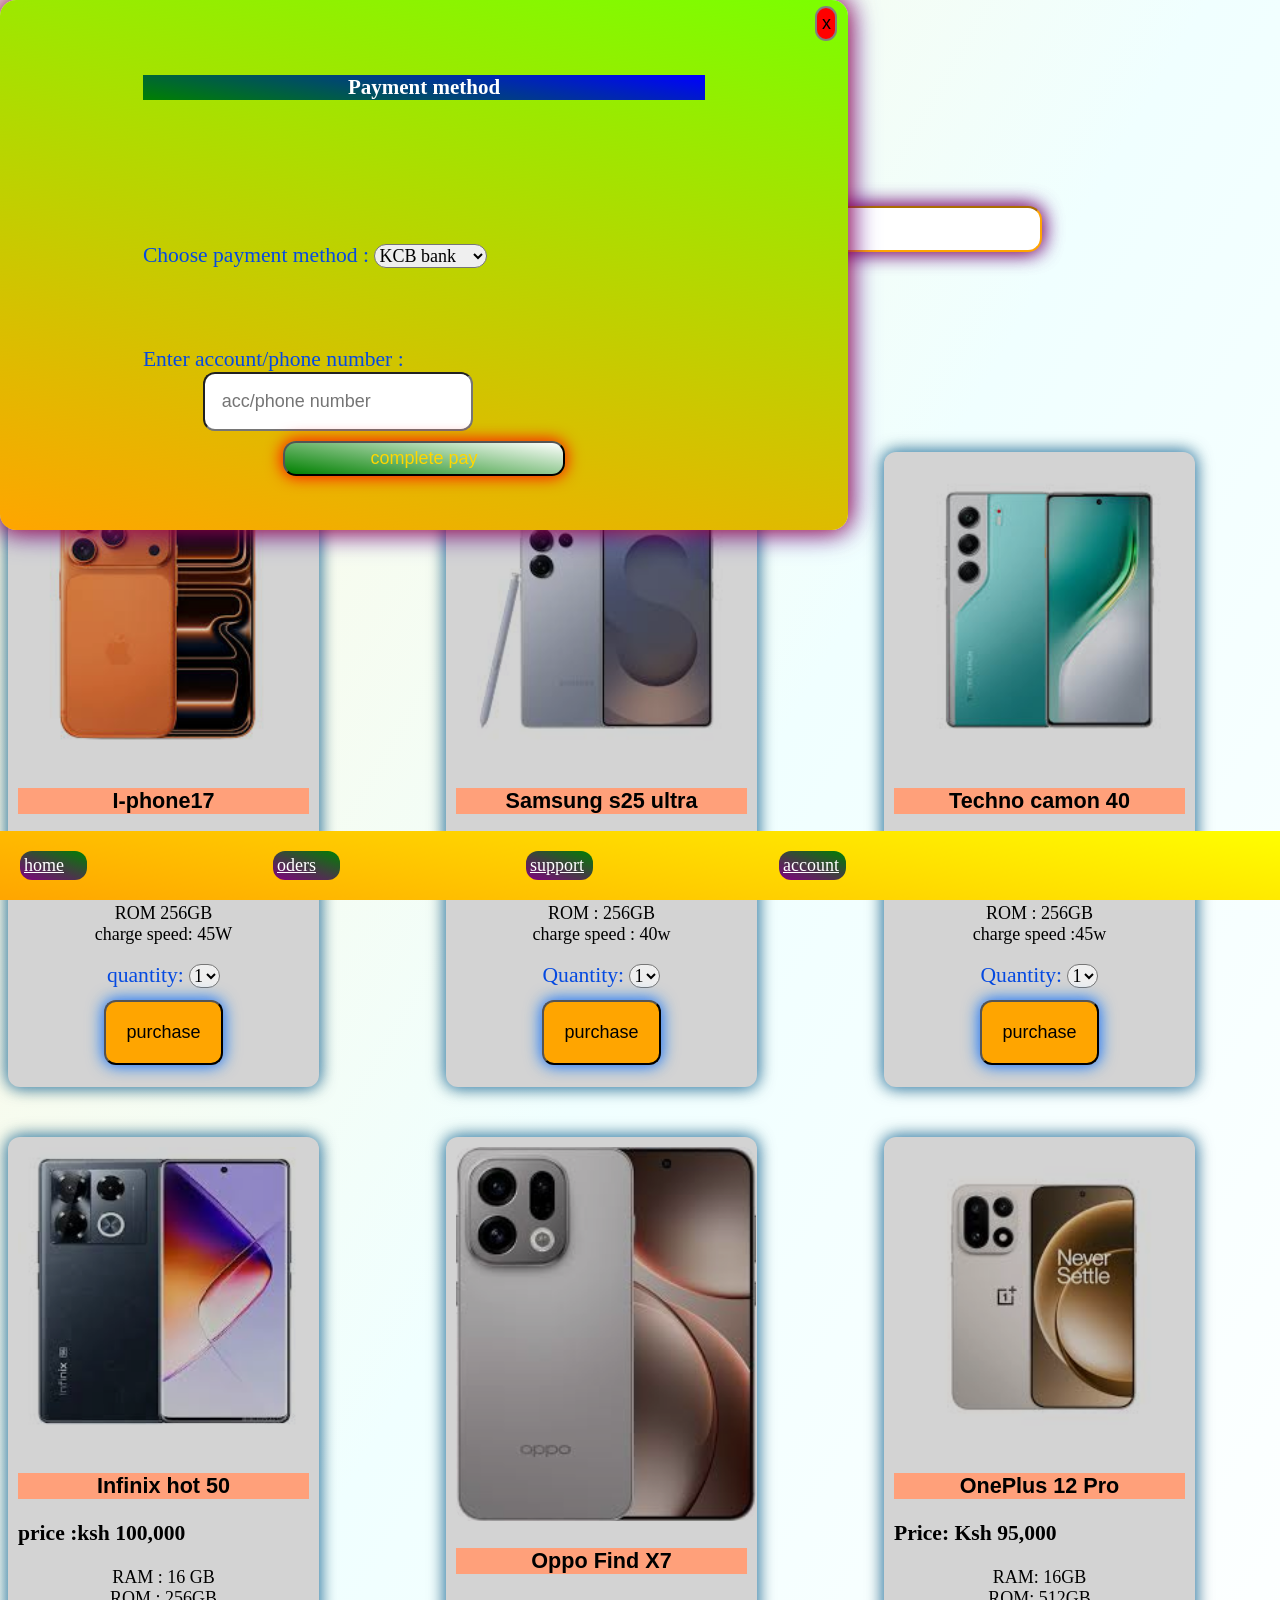
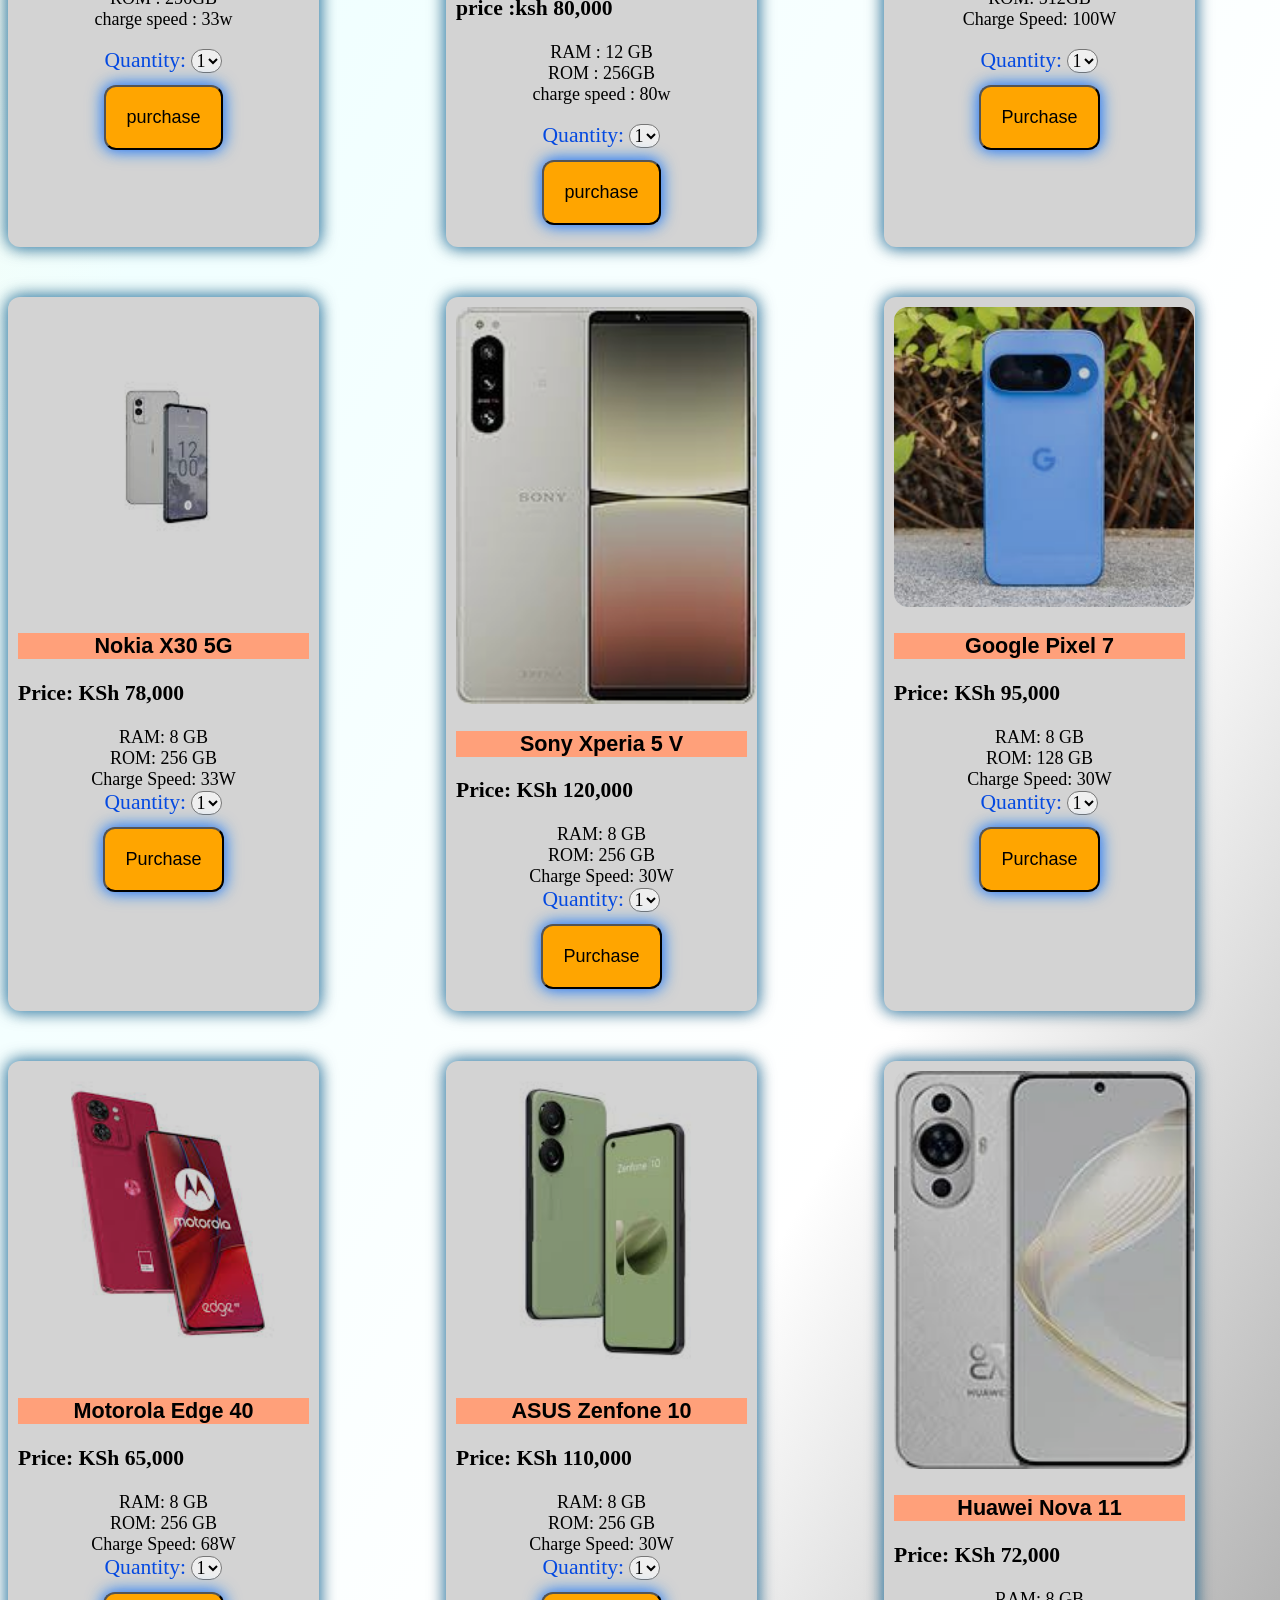
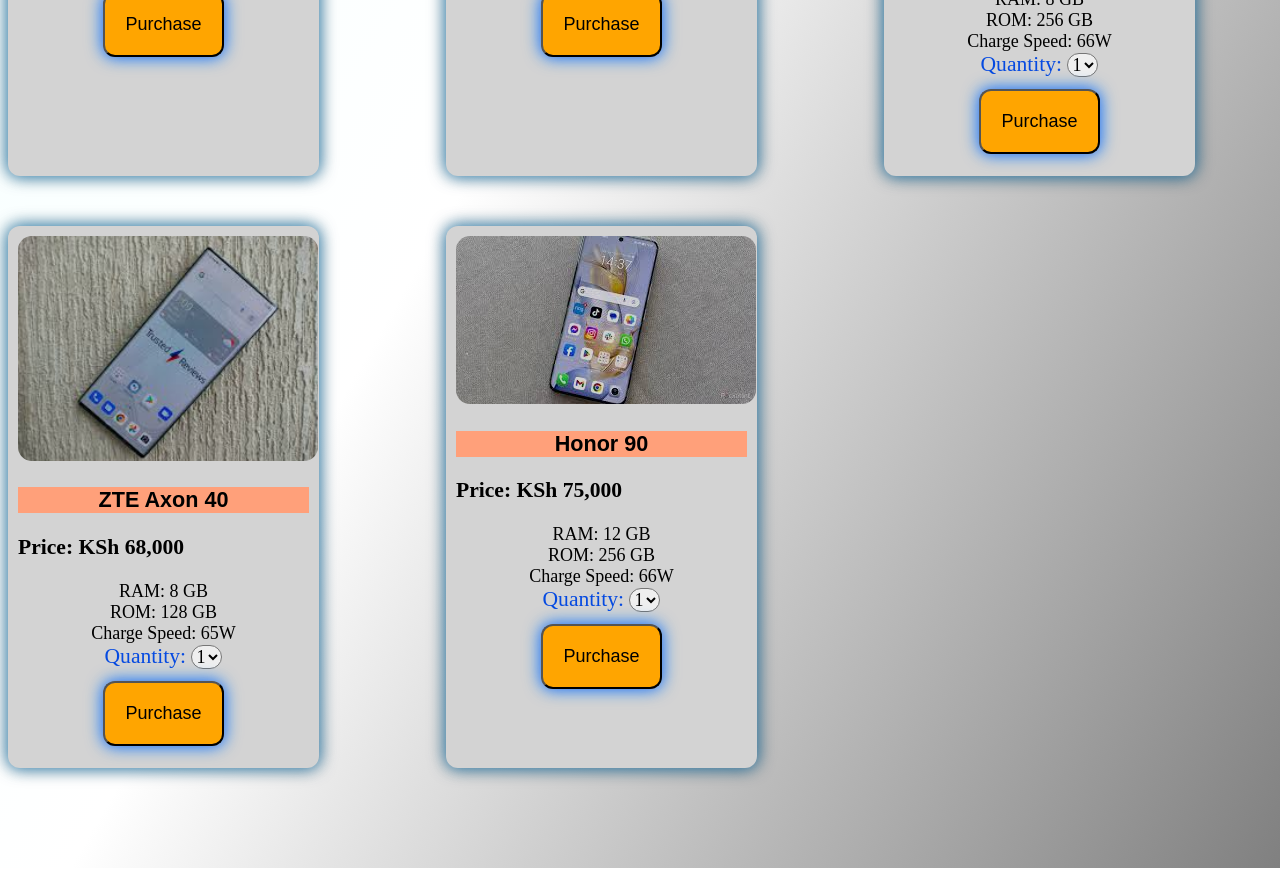
==== commit 44c991fb: "Update print statement from 'Hello' to 'Goodbye'" ====
--- a/index.html
+++ b/index.html
@@ -342,6 +342,7 @@
 </div>
 
   </main>
+  <div id='form-wrapper' >
   <form  id="oder-form"  onsubmit="return validateform()" action="https://paystack.shop/pay/floyseadfv"
   target="_blank" method="get">
     
@@ -372,6 +373,7 @@
         </button>
     </label>
     </form>
+  </div>
   <div id="countdown">
 
   </div>
@@ -386,7 +388,7 @@
   <script>
 async function loadProducts() {
     try {
-        const res = await fetch('http://localhost:5000/api/products');
+        const res = await fetch('https://backend-uobz.onrender.com/api/products');
         const products = await res.json();
 
         const main = document.querySelector('main');
@@ -457,7 +459,7 @@
     form.classList.add('showform');
 
     try {
-        const res = await fetch('http://localhost:5000/api/products');
+        const res = await fetch('https://backend-uobz.onrender.com/api/products');
         const products = await res.json();
         const product = products.find(p => p.id === productId);
 
@@ -523,3 +525,6 @@
   </script>
 <script src="script.js"  ></script>
 </html>
+
+
+
--- a/style.css
+++ b/style.css
@@ -105,6 +105,12 @@
   color: red;
   display: none;
 }
+  .form-wrapper {
+    display : flex;
+    justify-content : center ;
+    align-items : center ;
+    height : 100vh ;
+  }
 #oder-form {
   background: linear-gradient(12deg, orange, #7bff00);
   display: none;
@@ -112,9 +118,8 @@
   width: 60%;
   height: 50%;
   padding: 40px ;
-  margin-left: 6%; margin-right: 1%;
-  margin-top: 20px;
-  display:  none;
+  margin: 0 auto ;
+
   border-radius: 16px;
   align-items: center;
   justify-content: center;
@@ -588,3 +593,6 @@
 .buybtn:hover {
     background-color: darkviolet; /* hover effect */
 }
+
+
+
